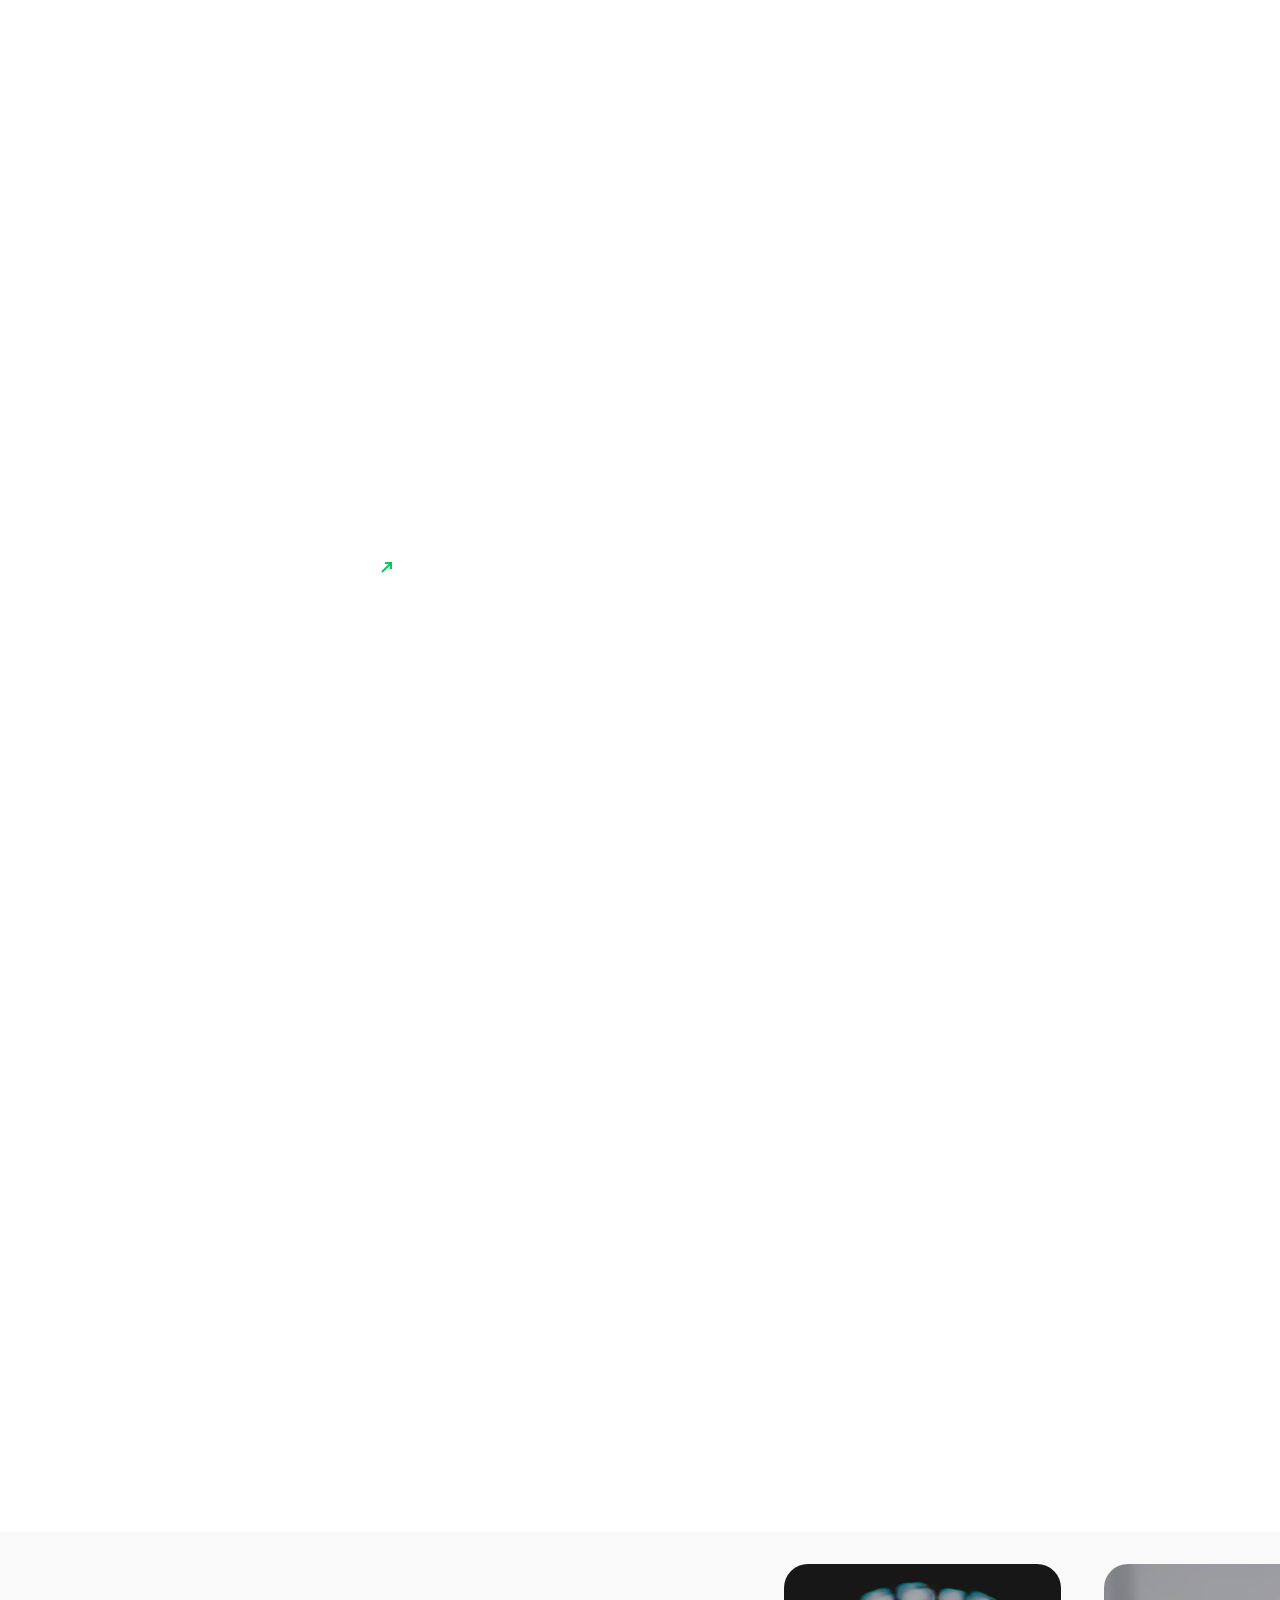
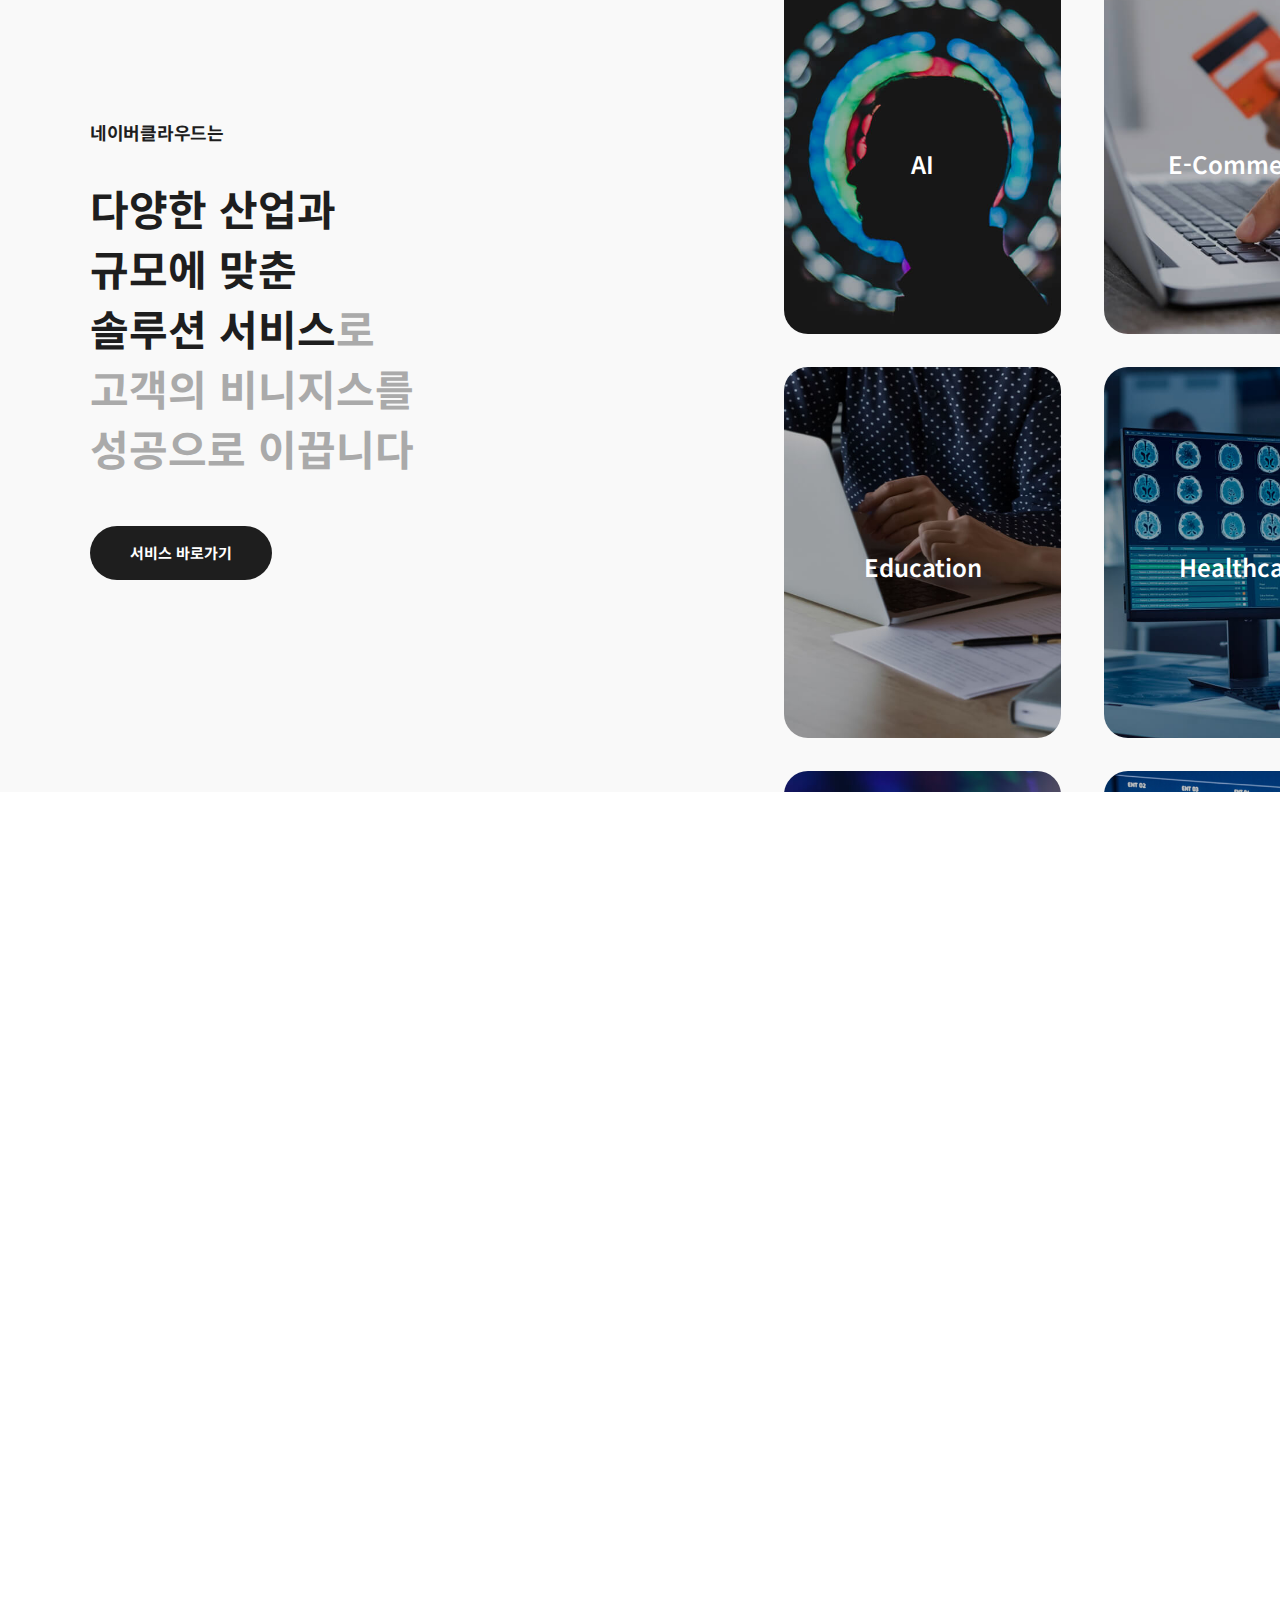
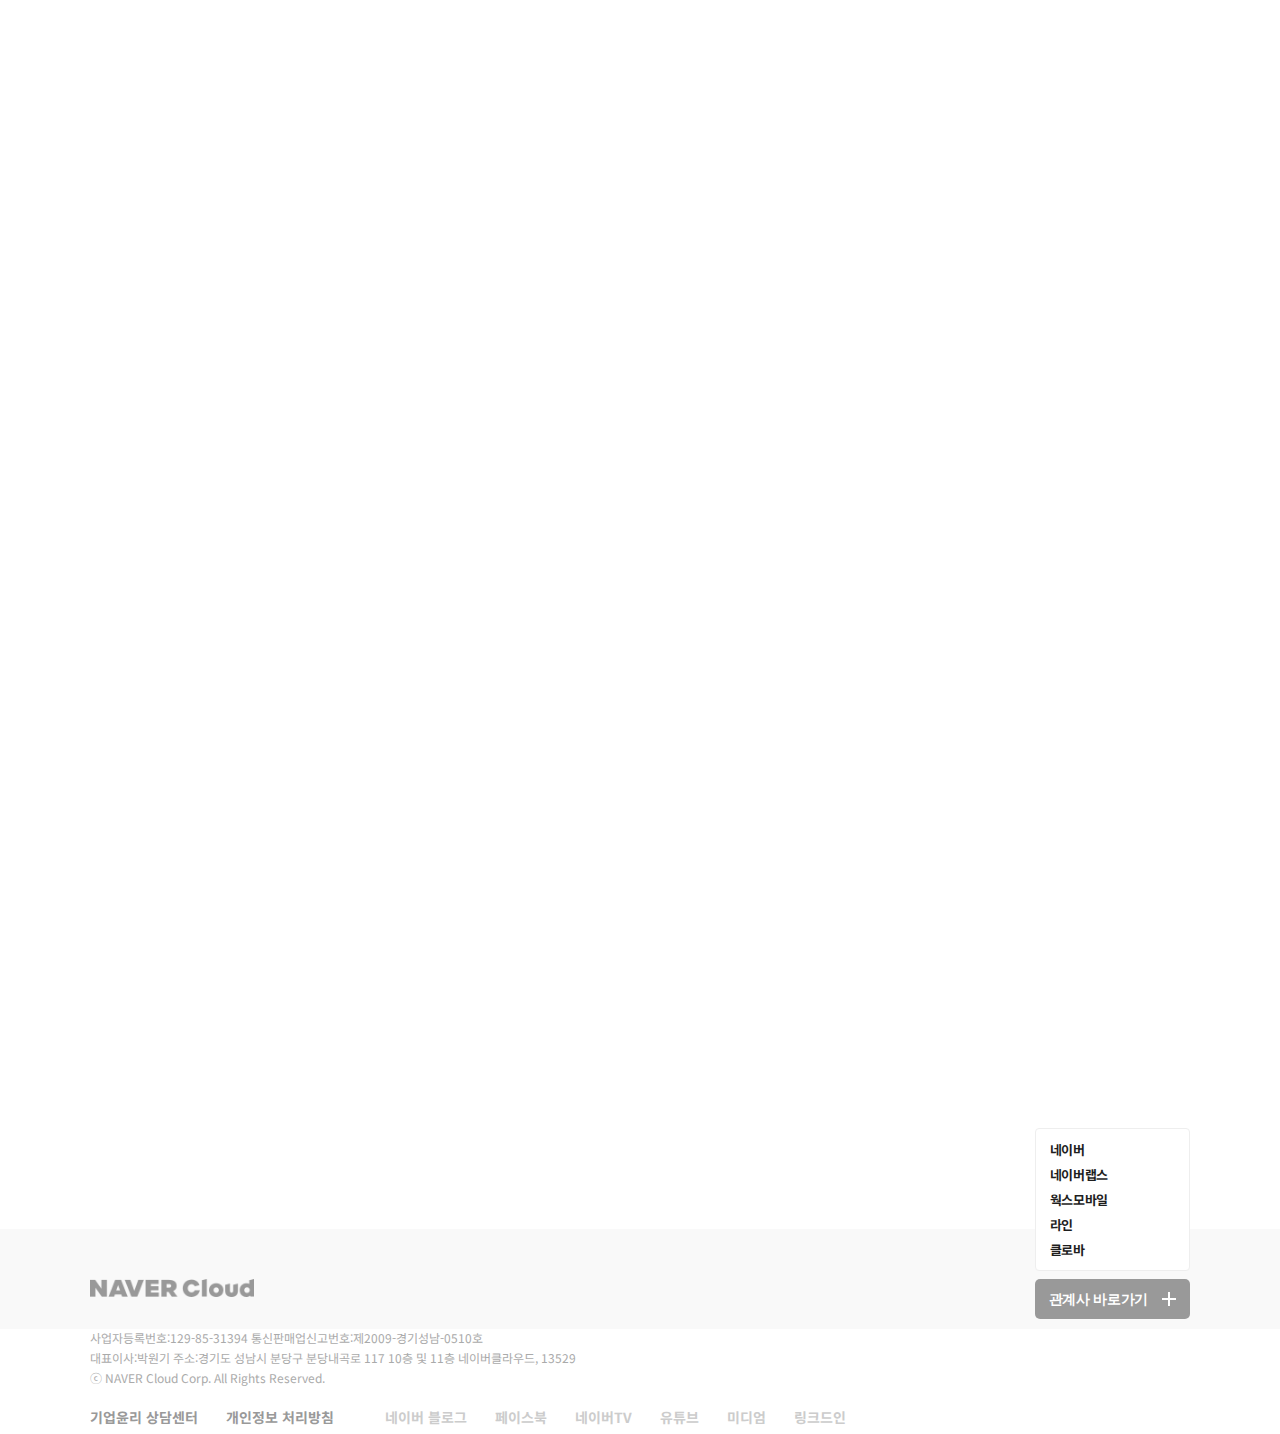
==== index.html @ aa720635 "first commit" ====
<!DOCTYPE html>
<html lang="ko" dir="ltr">
  <head>
    <meta charset="utf-8">
    <meta name="viewport" content="width=device-width, initial-scale=1, maximum-scale=1, minimum-scale=1, user-scalable=no">
    <title>NAVER Cloud</title>
    <link rel="stylesheet" href="./css/initial.min.css">
    <link rel="stylesheet" href="./css/default.css">
    <link rel="stylesheet" href="./css/font.css">
    <link rel="stylesheet" href="./css/style.css">
    <script type="text/javascript" src="./js/jquery.js"></script>
    <script type="text/javascript" src="./js/common.js"></script>
  </head>
  <body>
    <div id="wrap">
      <!-- 헤더 영역 -->
      <header id="header" class="main-header">
        <div class="h-inner">
        <div id="logo">
          <h1><a href="#"></a></h1>
        </div>
        <div class="inner"><!-- gnb와 로그인로그아웃 두 그룹을 float해주기 위해 inner로묶음 -->
          <ul id="gnb">
            <li><a href="#">홈</a></li>
            <li><a href="#">소개</a></li>
            <li><a href="#">클라우드</a></li>
            <li><a href="#">미디어</a></li>
            <li><a href="#">채용</a></li>
            <li><a href="#">제휴</a></li>
            <li><a href="#">네이버 클라우드 플랫폼</a></li>
          </ul>
          <div id="lang-cont">
            <a href="#" class="lang-btn"></a>
          </div>
        </div>
        </div>
      </header>
      <!-- gototop -->
      <a href="#" id="top-btn" class="main-header"></a>
      <!-- 컨텐츠 영역 -->
      <div id="container">
        <section id="section01" class="section">
          <video id="main-video" preload="auto" autoplay="true" loop="loop" muted="muted" volume="0">
            <source src="./video/home_main.mp4">
          </video>
          <div class="s1-box">
            <h3>모든 비지니스를<br>가능하게 하는<br>네이버클라우드</h3>
            <a href="#" class="main-btn">NAVER CLOUD PLATFORM</a>
          </div>
          <div class="bottom-btn">
            <button class="down-btn" type="button" id="mainBtnNext">
              <!-- <span>scroll down</span> -->
            </button>
          </div>
        </section>
        <section id="section02" class="section">
          <div class="relative">
            <strong>네이버클라우드는</strong>
            <h3><span>고객과 가장 가까운 곳에서<br>성장의 돌파구를 마련하는</span><br>대한민국 대표 클라우드 기업입니다.</h3>
            <a href="#" class="into-btn">소개 바로가기</a>
          </div>
        </section>
        <section id="section03" class="section">
          <div class="relative">
            <div class="leftbox">
              <strong>네이버클라우드는</strong>
              <h3>다양한 산업과<br>규모에 맞춘<br>솔루션 서비스<span>로<br>고객의 비니지스를<br>성공으로 이끕니다</span></h3>
              <a href="#" class="into-btn">서비스 바로가기</a>
            </div>
            <div class="rightbox">
              <!-- 오른쪽 애니메이션 영역 -->
              <ul class="active">
                <li><img src="./img/loop/loop_02.jpg" alt="loop02"><span>AI</span></li>
                <li><img src="./img/loop/loop_04.jpg" alt="loop04"><span>Education</span></li>
                <li><img src="./img/loop/loop_06.jpg" alt="loop06"><span>Finance</span></li>
                <li><img src="./img/loop/loop_08.jpg" alt="loop08"><span>Media</span></li>
                <li><img src="./img/loop/loop_10.jpg" alt="loop10"><span>Work</span></li>
                <li><img src="./img/loop/loop_12.jpg" alt="loop12"><span>Hybrid Cloud</span></li>
                <!-- loop복사 -->
                <li><img src="./img/loop/loop_02.jpg" alt="loop02"><span>AI</span></li>
                <li><img src="./img/loop/loop_04.jpg" alt="loop04"><span>Education</span></li>
                <li><img src="./img/loop/loop_06.jpg" alt="loop06"><span>Finance</span></li>
                <li><img src="./img/loop/loop_08.jpg" alt="loop08"><span>Media</span></li>
                <li><img src="./img/loop/loop_10.jpg" alt="loop10"><span>Work</span></li>
                <li><img src="./img/loop/loop_12.jpg" alt="loop12"><span>Hybrid Cloud</span></li>
                <li><img src="./img/loop/loop_02.jpg" alt="loop02"><span>AI</span></li>
                <li><img src="./img/loop/loop_04.jpg" alt="loop04"><span>Education</span></li>
                <li><img src="./img/loop/loop_06.jpg" alt="loop06"><span>Finance</span></li>
                <li><img src="./img/loop/loop_08.jpg" alt="loop08"><span>Media</span></li>
                <li><img src="./img/loop/loop_10.jpg" alt="loop10"><span>Work</span></li>
                <li><img src="./img/loop/loop_12.jpg" alt="loop12"><span>Hybrid Cloud</span></li>
                <li><img src="./img/loop/loop_02.jpg" alt="loop02"><span>AI</span></li>
                <li><img src="./img/loop/loop_04.jpg" alt="loop04"><span>Education</span></li>
                <li><img src="./img/loop/loop_06.jpg" alt="loop06"><span>Finance</span></li>
                <li><img src="./img/loop/loop_08.jpg" alt="loop08"><span>Media</span></li>
                <li><img src="./img/loop/loop_10.jpg" alt="loop10"><span>Work</span></li>
                <li><img src="./img/loop/loop_12.jpg" alt="loop12"><span>Hybrid Cloud</span></li>
              </ul>
              <ul class="active right-loop">
                  <li><img src="./img/loop/loop_01.jpg" alt="loop01"><span>E-Commerce</span></li>
                  <li><img src="./img/loop/loop_03.jpg" alt="loop03"><span>Healthcare</span></li>
                  <li><img src="./img/loop/loop_05.jpg" alt="loop05"><span>Public Sector</span></li>
                  <li><img src="./img/loop/loop_07.jpg" alt="loop07"><span>Game</span></li>
                  <li><img src="./img/loop/loop_09.jpg" alt="loop09"><span>Manufacturing</span></li>
                  <li><img src="./img/loop/loop_11.jpg" alt="loop11"><span>Big Data</span></li>
                  <!-- loop복사 -->
                  <li><img src="./img/loop/loop_01.jpg" alt="loop01"><span>E-Commerce</span></li>
                  <li><img src="./img/loop/loop_03.jpg" alt="loop03"><span>Healthcare</span></li>
                  <li><img src="./img/loop/loop_05.jpg" alt="loop05"><span>Public Sector</span></li>
                  <li><img src="./img/loop/loop_07.jpg" alt="loop07"><span>Game</span></li>
                  <li><img src="./img/loop/loop_09.jpg" alt="loop09"><span>Manufacturing</span></li>
                  <li><img src="./img/loop/loop_11.jpg" alt="loop11"><span>Big Data</span></li>
                  <li><img src="./img/loop/loop_01.jpg" alt="loop01"><span>E-Commerce</span></li>
                  <li><img src="./img/loop/loop_03.jpg" alt="loop03"><span>Healthcare</span></li>
                  <li><img src="./img/loop/loop_05.jpg" alt="loop05"><span>Public Sector</span></li>
                  <li><img src="./img/loop/loop_07.jpg" alt="loop07"><span>Game</span></li>
                  <li><img src="./img/loop/loop_09.jpg" alt="loop09"><span>Manufacturing</span></li>
                  <li><img src="./img/loop/loop_11.jpg" alt="loop11"><span>Big Data</span></li>
                  <li><img src="./img/loop/loop_01.jpg" alt="loop01"><span>E-Commerce</span></li>
                  <li><img src="./img/loop/loop_03.jpg" alt="loop03"><span>Healthcare</span></li>
                  <li><img src="./img/loop/loop_05.jpg" alt="loop05"><span>Public Sector</span></li>
                  <li><img src="./img/loop/loop_07.jpg" alt="loop07"><span>Game</span></li>
                  <li><img src="./img/loop/loop_09.jpg" alt="loop09"><span>Manufacturing</span></li>
                  <li><img src="./img/loop/loop_11.jpg" alt="loop11"><span>Big Data</span></li>
              </ul>
            </div>
          </div>
        </section>
        <section id="section04" class="section">
          <video id="forest-video" preload="auto" autoplay="true" loop="loop" muted="muted" volume="0">
            <source src="./video/intro_ecosystem.mp4">
          </video>
          <div class="view-box">
            <div class="leftbox-4">
              <strong>IT 생태계</strong>
              <h3>모두가 함께 성장할 수 있는<br>클라우드 기반의<br>선순환 생태계를 구축합니다</h3>
              <a href="#" class="into-btn">IT 생태계 바로가기</a>
            </div>
            <div class="rightbox-4">
              <img src="./img/icon/main_tree_icon.png" alt="">
            </div>
          </div>
          <div class="bottom-btn">
            <button class="down-btn" type="button" id="mainBtnNext">
              <!-- <span>scroll down</span> -->
            </button>
          </div>
        </section>
        <section id="section05" class="section">
          <div class="wide-section">
            <div class="news">
              <h3>네이버클라우드의<br><span>새로운 소식</span>을 만나보세요</h3>
            </div>
            <div class="news-cont">
              <ul>
                <li>
                  <a href="#">
                    <div class="thumb-box">
                      <div class="dim-img"></div>
                      <div class="thumb-border"></div>
                      <img src="./img/thumb/thumb_box_01.png" alt="thumbnail01">
                    </div>
                    <div class="box">
                      <p>네이버클라우드, 업무용 협업 도구 '네이버웍스' 성장세와 네이버웍스로 완성하는 하이브리드 업무 소개</p>
                      <span>2022.04.26</span>
                    </div>
                  </a>
                </li>
                <li>
                  <a href="#">
                    <div class="thumb-box">
                      <div class="dim-img"></div>
                      <div class="thumb-border"></div>
                      <img src="./img/thumb/thumb_box_02.png" alt="thumbnail02">
                    </div>
                    <div class="box">
                      <p>네이버클라우드, 글로벌 클라우드 HPC 플랫폼 기업 리스케일과 파트너십 체결</p>
                      <span>2022.04.25</span>
                    </div>
                  </a>
                </li>
                <li>
                  <a href="#">
                    <div class="thumb-box">
                      <div class="dim-img"></div>
                      <div class="thumb-border"></div>
                      <img src="./img/thumb/thumb_box_03.png" alt="thumbnail03">
                    </div>
                    <div class="box">
                      <p>‘네이버웍스’, 바디프랜드 조직건강·협업문화 증진에 기여</p>
                      <span>2022.04.15</span>
                    </div>
                  </a>
                </li>
                <li>
                  <a href="#">
                    <div class="thumb-box">
                      <div class="dim-img"></div>
                      <div class="thumb-border"></div>
                      <img src="./img/thumb/thumb_box_04.png" alt="thumbnail04">
                    </div>
                    <div class="box">
                      <p>네이버클라우드, NIPA ‘22년 핵심산업 클라우드 플래그십 프로젝트’ 인프라 기업으로 유일하게 선정</p>
                      <span>2022.03.30</span>
                    </div>
                  </a>
                </li>
              </ul>
              <a href="#" class="into-btn">새로운 소식 더보기</a>
            </div>
            <div class="noti-cont">
              <div class="noti-item">
                <strong>Partnership Proposal</strong>
                <p>다앙한 사업 및<br>서비스 제휴를 기다립니다</p>
                <a href="#" class="into-btn">함께 성장하기</a>
              </div>
              <div class="noti-item">
                <strong>Career</strong>
                <p>클라우드를 '직접'만듭시다<br>클라우드를 '함께'만듭시다</p>
                <a href="#" class="into-btn">채용 바로가기</a>
              </div>
            </div>
          </div>
          <footer>
            <!-- footer영역 -->
      <div class="footer-wrap">
        <div class="footer-left">
          <img src="./img/icon/footer_logo.png" alt="">
          <div class="copyright">
            <p>사업자등록번호:129-85-31394 통신판매업신고번호:제2009-경기성남-0510호<br>대표이사:박원기 주소:경기도 성남시 분당구 분당내곡로 117 10층 및 11층 네이버클라우드, 13529<br>
            ⓒ NAVER Cloud Corp. All Rights Reserved.</p>
          </div>
          <div class="link-txt">
            <a href="#">기업윤리 상담센터</a>
            <a href="#">개인정보 처리방침</a>
          </div>
          <div class="link-social">
            <ul>
              <li><a href="#">네이버 블로그</a></li>
              <li><a href="#">페이스북</a></li>
              <li><a href="#">네이버TV</a></li>
              <li><a href="#">유튜브</a></li>
              <li><a href="#">미디엄</a></li>
              <li><a href="#">링크드인</a></li>
            </ul>
          </div>
        </div>
        <div class="footer-right">
          <div class="family-site">
            <button id="family-list-btn" type="button">관계사 바로가기</button>
            <ul>
              <li><a href="https://www.navercorp.com" target="_blank">네이버</a></li>
              <li><a href="https://www.naverlabs.com" target="_blank">네이버랩스</a></li>
              <li><a href="https://naver.worksmobile.com" target="_blank">웍스모바일</a></li>
              <li><a href="https://linepluscorp.com/" target="_blank">라인</a></li>
              <li><a href="https://clova.ai/ko/" target="_blank">클로바</a></li>
            </ul>
          </div>
        </div>
      </div>
    </footer>
        </section>
      </div>
    </div>
  </body>
</html>
---- css/initial.min.css ----
abbr,address,article,aside,audio,b,blockquote,body,canvas,caption,cite,code,dd,del,details,dfn,div,dl,dt,em,fieldset,figcaption,figure,footer,form,h1,h2,h3,h4,h5,h6,header,hgroup,html,i,iframe,img,ins,kbd,label,legend,li,mark,menu,nav,object,ol,p,pre,q,samp,section,small,span,strong,sub,summary,sup,table,tbody,td,tfoot,th,thead,time,tr,ul,var,video{margin:0;padding:0;border:0;outline:0;font-size:100%;vertical-align:baseline;background:0 0}body{line-height:1}article,aside,details,figcaption,figure,footer,header,hgroup,menu,nav,section{display:block}nav ul{list-style:none}blockquote,q{quotes:none}blockquote:after,blockquote:before,q:after,q:before{content:'';content:none}a{margin:0;padding:0;font-size:100%;vertical-align:baseline;background:0 0;text-decoration:none}ins{background-color:#ff9;color:#000;text-decoration:none}mark{background-color:#ff9;color:#000;font-style:italic;font-weight:700}del{text-decoration:line-through}abbr[title],dfn[title]{border-bottom:1px dotted;cursor:help}table{border-collapse:collapse;border-spacing:0}hr{display:block;height:1px;border:0;border-top:1px solid #ccc;margin:1em 0;padding:0}input,select{vertical-align:middle}
---- css/default.css ----
@charset "UTF-8";
@import url('https://fonts.googleapis.com/css2?family=Noto+Sans+KR:wght@100;300;400;500;700;900&display=swap');
html, body { height: 100%; }
body { font-family: 'Noto Sans KR', sans-serif;, color: #666666; }
ul, ol { list-style: none; }
a { color: #666666; }
h1, h2, h3, h4, h5, h6 { line-height: 1; }
---- css/font.css ----
/* Calibre Import */
@font-face {
    font-family:"Calibre-webfont";
    font-weight: 400;
    src:url('/static/font/calibre-web-regular.eot') format('eot');
    src:url('/static/font/calibre-web-regular.eot?#iefix') format('embedded-opentype'),
        url('/static/font/calibre-web-regular.woff') format('woff'),
        url('/static/font/calibre-web-regular.woff2') format('woff2');
    unicode-range: U+0020-007E;
}
@font-face {
    font-family:"Calibre-webfont";
    font-weight: 600;
    src:url('/static/font/calibre-web-semibold.eot') format('eot');
    src:url('/static/font/calibre-web-semibold.eot?#iefix') format('embedded-opentype'),
        url('/static/font/calibre-web-semibold.woff') format('woff'),
        url('/static/font/calibre-web-semibold.woff2') format('woff2');
    unicode-range: U+0020-007E;
}
/* NanumSquare Import */
@font-face {
    font-family:"NanumSquare";
    font-weight: 400;
    src:url('/static/font/NanumSquareL.eot');
    src:url('/static/font/NanumSquareL.eot?#iefix') format('embedded-opentype'),
        url('/static/font/NanumSquareL.woff') format('woff'),
        url('/static/font/NanumSquareL.ttf') format('truetype');
}
@font-face {
    font-family:"NanumSquare";
    font-weight: 500;
    src:url('/static/font/NanumSquareR.eot');
    src:url('/static/font/NanumSquareR.eot?#iefix') format('embedded-opentype'),
        url('/static/font/NanumSquareR.woff') format('woff'),
        url('/static/font/NanumSquareR.ttf') format('truetype');
}
@font-face {
    font-family:"NanumSquare";
    font-weight: 600;
    src:url('/static/font/NanumSquareB.eot');
    src:url('/static/font/NanumSquareB.eot?#iefix') format('embedded-opentype'),
        url('/static/font/NanumSquareB.woff') format('woff'),
        url('/static/font/NanumSquareB.ttf') format('truetype');
}
@font-face {
    font-family:"NanumSquare";
    font-weight: 700;
    src:url('/static/font/NanumSquareEB.eot');
    src:url('/static/font/NanumSquareEB.eot?#iefix') format('embedded-opentype'),
        url('/static/font/NanumSquareEB.woff') format('woff'),
        url('/static/font/NanumSquareEB.ttf') format('truetype');
}

.en {font-family: 'Calibre-webfont', sans-serif; font-weight: 400;}
---- css/style.css ----
@charset "UTF-8";
html, body { height: 100%; }
ul, ol { list-style: none; margin: 0;}
a { color: #666666; text-decoration: none;}
* {
    margin: 0;
    padding: 0;
    vertical-align: top;
    border: 0;
    box-sizing: border-box;
    font-size: 0;
}
/* font-family: 'NanumSquare', 'Noto Sans KR', 'notokr', 'Nanum Gothic', 'Malgun Gothic', sans-serif; */
/* header 영역 */
#header {
  position: fixed;
  width: 100%;
  height: auto;
  top: 0;
  left: 0;
  overflow: hidden;
  box-sizing: border-box;
  background: #fff;
  padding: 29px 150px;
  z-index: 10;
  transition: .3s;
}
#logo { float: left; }
#logo h1 {
  width: 182px;
  height: 20px;
  float: left;
}

#logo h1 a {
  display: block;
  width: 100%;
  height: 100%;
  background: url('../img/icon/main_logo_green.svg') no-repeat;
  background-size: contain;
}
#header .h-inner {
  width: 1320px;
  margin: 0 auto;
}

#header .inner {
  float: right;
}

#header .inner #gnb {
  margin-right: 103px;
}

#header .inner > ul {
  overflow: hidden;
  float: left;
}

#header .inner > ul > li {
  float: left;
  height: 20px;
  padding: 0 24px;
}

#header .inner a {
  color: #AAA;
  font-size: 16px;
}

#header .inner a:hover {
  color: #03c75a;
}
/* a태그 클릭시(클래스 추가) 아래 언더바 생기고 색 변경 영역 */
#header .inner ul.on:after a  {
  content: '';
  display: block;
  width: 100%;
  height: 2px;
  background: #03c75a;
  position: absolute;
  top:auto;
  bottom: -12px;
  left: 50%;
  transform: translateX(-50%);
  transition: .3s;
}
#header.main-header .inner a:hover {
  color: #03c75a;
}

/* header inner lang아이콘 */
#header .inner #lang-cont {
  display: inline-block;
  margin-left: 66px;
  position: relative;
}
#header .inner a.lang-btn {
  display: inline-block;
  margin-top: -2px;
  padding: 0;
  width: 24px;
  height: 24px;
  background: url('../img/icon/global_icon_b.png');
  background-size: cover;
  transition: .3s;
}
#header .inner a.lang-btn:hover {
  background: url('../img/icon/global_icon_g.png');
  background-size: cover;
}

/* main-header클래스 투명한 헤더 */
#header.main-header {
  background: transparent;
}
#header.main-header #logo a {
  background: url('../img/icon/main_logo.svg') no-repeat;
}
#header.main-header .inner a {
  display: block;
  position: relative;
  font-size: 16px;
  font-weight: 700;
  line-height: 1.3;
  color: #fff;
  transition: .3s;
}
#header.main-header .inner a.lang-btn {
  background: url('../img/icon/global_icon.png');
  background-size: cover;
}
#header.main-header .inner a.lang-btn:hover {
  background: url('../img/icon/global_icon_g.png');
  background-size: cover;
}
/* top btn 영역 */
#top-btn {
  margin: 0;
  width: 60px;
  height: 60px;
  position: fixed;
  right: 50px;
  bottom: 50px;
  color: #fff;
  overflow: hidden;
  background: url('../img/icon/top_btn.png') no-repeat center;
  background-size: cover;
  z-index: 10;
  transition: .3s;
}
#top-btn:hover {
  background: url('../img/icon/top_btn_hover.png') no-repeat center;
  background-size: cover;
}
#top-btn.main-header {
  background: none;
}

/* main 영역 */
#section01 {
  position: relative;
  width: 100%;
  height: 100vh;
}
#section01 #main-video {
  position: absolute;
  top: 0px;
  left: 0px;
  width: 100%;
  height: 100%;
  z-index: -1;
  overflow: hidden;
  object-fit: cover;
}
#section01 .s1-box {
  position: absolute;
  width: 100%;
  top: 50%;
  left: 50%;
  padding: 0 150px;
  transform: translate(-50%, -50%);
  z-index: 20;
  transition: .3s;
}

#section01 .s1-box h3 {
  display: block;
  font-size: 48px;
  line-height: 68px;
  color: #fff;
  letter-spacing: -1px;
}
a.main-btn {
  height: 54px;
  width: auto;
  padding: 0 55px 0 36px;
  margin-top: 30px;
  background: none;
  display: inline-block;
  line-height: 54px;
  color: #fff;
  border-radius: 100px;
  text-align: center;
  border: 1px solid rgba(255, 255, 255, .2);
  font-size: 15px;
  box-sizing: border-box;
  background-image: url('../img/icon/small_arrow_icon.png');
  background-repeat: no-repeat;
  background-position: 90%;
  background-size: 24px 24px;
  transition: 0.3s;
}
a.main-btn:hover {
  border: 1px solid rgba(255, 255, 255, 1);
}

/* down btn영역 */
.bottom-btn {
  position: absolute;
  bottom: 66px;
  left: 50%;
  z-index: 10;
  transform: translateX(-50%);
}
.bottom-btn button {
  display: block;
  width: 64px;
  height: 62px;
  background-color: transparent;
  background-image: url('../img/icon/down_arrow_icon.png');
  background-size: contain;
  background-repeat: no-repeat;
  background-position: center center;
  animation: arrowMove 1.6s infinite;
  transition: .3s;
}
.bottom-btn button:hover {
  background-image: url('../img/icon/down_arrow_hover.png')
}

@keyframes arrowMove {
  0%, 100% {
    transform: translateY(0);
  }
  50% {
    transform: translateY(8px);
  }
}

/* section2 텍스트, 버튼만 있는 영역 */
#section02 {
  /* width: 100%; */
  /* margin: 0 auto; */
  /* padding: 142px 90px 152px; */
}
#section02 .relative {
  margin: 0 auto;
  padding: 142px 90px 152px;
  width: 100%;
  max-width: 1476px;
  text-align: center;
  opacity: 0;
}
#section02.effect .relative {
  animation: 1.2s moveTop ease-out forwards;
  animation-delay: .0s;
}
@keyframes moveTop {
  0% {
    opacity: 0;
    transform: translateY(40px);
  }
  100% {
    opacity: 1;
    transform: translateY(0);
  }

}
#section02 strong {
  font-size: 18px;
  line-height: 20px;
  color: #1e1e1e;
  text-align: center;
  letter-spacing: -0.3px;
  display: block;
  margin-bottom: 36px;
}

#section02 h3 {
  font-size: 42px;
  line-height: 60px;
  margin-bottom: 48px;
  color: #1e1e1e;
}

#section02 h3 span {
  color: #AAA;
}

a.into-btn {
  /* 소개 바로가기 */
  display: inline-block;
  line-height: 54px;
  padding: 0 40px;
  color: #fff;
  background: #1e1e1e;
  border-radius: 100px;
  text-align: center;
  font-size: 15px;
  font-weight: 700;
  transition: 0.3s;
}

a.into-btn:hover {
  background: #03c75a;
}

/* section03 infinite animation있는 영역 */
#section03 {
  /* width: 100%; */
  background: #f9f9f9;
}
#section03 .relative {
  width: 1472px;
  margin: 0 auto;
  height: 860px;
  overflow: hidden;
  padding: 0 90px;
}

.leftbox {
  padding: 190px 0;
  width: 50%;
  float: left;
  overflow: hidden;
}
.leftbox strong {
  font-size: 18px;
  line-height: 20px;
  color: #1e1e1e;
  letter-spacing: -0.3px;
  display: block;
  margin-bottom: 36px;
}
.leftbox h3 {
  font-size: 42px;
  line-height: 60px;
  color: #1e1e1e;
  margin-bottom: 48px;
}
.leftbox span {
  color: #aaa;
}

/* rightbox 그림 무한루프 영역 */
.rightbox {
  width: 50%;
  float: right;
  overflow: hidden;
  text-align: right;
}
.rightbox ul {
  display: inline-block;
  margin-right: 6%;
  width: 43%;
  height: calc(352px * 36);
}
#section03 .rightbox ul.right-loop {
  margin: -160px 0 0 0;
}
.rightbox ul li {
  margin-top: 32px;
  width: 100%;
  position: relative;
}
.rightbox ul li img {
  width: 100%;
  border-radius: 24px;
}
.rightbox ul li span {
  position: absolute;
  font-size: 24px;
  line-height: 28px;
  color: #fff;
  top: 50%;
  left: 0;
  width: 100%;
  /* transform: translate(0, -50%); */
  text-align: center;
  /* 폰트 area */
  font-weight: 600;
}
.rightbox ul.active {
  animation-name: verticalscroll;
  animation-duration: 180s;
  animation-iteration-count: infinite;
  animation-timing-function: linear;
}
@keyframes verticalscroll {
	0% {-moz-transform: translateY(0);-ms-transform: translateY(0);-webkit-transform: translateY(0);transform: translateY(0);}
	100% {-moz-transform: translateY(-8448px);-ms-transform: translateY(-8448px);-webkit-transform: translateY(-8448px);transform: translateY(-8448px)}
}

/* section04 */
#section04 {
  position: relative;
  height: 100vh;
}
#section04 .view-box {
  margin: 0 auto;
  width: 1476px;
  height: 860px;
  position: relative;
  overflow: hidden;
}
#section04 #forest-video {
  position: absolute;
  top: 0px;
  left: 0px;
  width: 100%;
  height: 100%;
  z-index: -1;
  overflow: hidden;
  object-fit: cover;
  opacity: 0.9;
}

#section04 .leftbox-4 {
  position: absolute;
  top: 50%;
  left: 90px;
  width: 40%;
  margin-right: 50%;
  transform: translateY(-50%);
}

.leftbox-4 strong {
  font-size: 18px;
  line-height: 20px;
  color: #fff;
  letter-spacing: -0.3px;
  display: block;
  margin-bottom: 48px;
}

.leftbox-4 h3 {
  font-size: 42px;
  line-height: 60px;
  color: #fff;
  letter-spacing: -1px;
  margin-bottom: 60px;
}

#section04 .rightbox-4 img {
  position: absolute;
  width: 360px;
  height: 360px;
  top: 50%;
  right: 90px;
  transform: translateY(-50%);
  transform: scale(1.3);
  transition: all 1.5s ease;
}

#section04.active .rightbox-4 img {
  position: absolute;
  transform: scale(1);
  top: 50%;
  /* right: 90px; */
  /* transform: translateY(-50%); */
}

#section04 .into-btn {
  border: 1px solid #fff;
  background-color: transparent;
  transition: .3s;
}
#section04 .into-btn:hover {
  background: #03c75a;
  border: 1px solid #03c75a;
}

/* section05 */
#section05 .wide-section {
  position: relative;
  margin: 0 auto;
  max-width: 1476px;
  padding: 202px 90px 120px;
  overflow: hidden;
  background: #fff;
}

.wide-section .news h3 {
  margin-bottom: 48px;
  font-size: 42px;
  line-height: 60px;
  color: #aaa;
  letter-spacing: -1px;
  opacity: 0;
}

.news h3 span {
  color: #1e1e1e;
}

#section05.effect .news h3 {
  animation: 1.2s moveTop ease-out forwards;
  animation-delay: .5s;
}

.news-cont {
  text-align: center;
  opacity: 0;
}
#section05.effect .news-cont {
  animation: 1.2s moveTop ease-out forwards;
  animation-delay: .8s;
}
.news-cont ul {
  margin-bottom: 48px;
  overflow: hidden;
}
#section05 .news-cont ul li {
  float: left;
  width: calc(25% - 24px);
  margin-left: 32px;
}
#section05 .news-cont ul li:first-child {
  margin-left: 0;
}

.news-cont ul li a {
  display: block;
  text-align: left;
}

.news-cont ul li a .thumb-box {
  width: 100%;
  height: 100%;
  position: relative;
  border-radius: 24px;
}
.news-cont ul li a img {
  display: block;
  width: 100%;
  border-radius: 24px;
}

.news-cont ul li a p {
  min-height: 48px;
  font-size: 18px;
  line-height: 24px;
  margin: 20px 0;
  color: #1e1e1e;
  letter-spacing: -0.3px;
  font-weight: 700px;
  word-break: keep-all;
  transition: .3s;
}

.news-cont ul li a span {
  display: block;
  font-size: 16px;
  line-height: 1;
  color: #aaa;
  letter-spacing: 0;
  /* font family 추가 영역 */
}

.news-cont ul li a .dim-img {
  display: block;
  width: 100%;
  height: 100%;
  position: absolute;
  top: 0;
  left: 0;
  background: #1e1e1e;
  border-radius: 24px;
  transition: .3s;
  opacity: 0;
}

.news-cont ul li a:hover p {
  color: #03c75a;
  transition: .3s;
}
.news-cont ul li a:hover .dim-img {
  opacity: 0.5;
}
#section05 .into-btn {
  border: 1px solid #1e1e1e;
  color: #1e1e1e;
  background-color: transparent;
}
#section05 .into-btn:hover {
  background: #03c75a;
  border: 1px solid #03c75a;
  color: #fff;
}

/* section05 noti area */
#section05 .noti-cont {
  margin-top: 90px;
  opacity: 0;
}
#section05.effect .noti-cont {
  animation: 1.2s moveTop ease-out forwards;
  animation-delay: 1.2s;
}
.noti-cont .noti-item {
  display: inline-block;
  width: calc(50% - 16px);
  margin-right: 28px;
  border-radius: 24px;
  padding: 28px 28px 32px 36px;
  position: relative;
  background: #03c75a;
}
.noti-cont .noti-item:nth-child(2) {
  margin: 0;
  background: #07b4eb;
}

.noti-item strong {
  font-size: 16px;
  line-height: 22px;
  color: #fff;
  display: block;
  margin-bottom: 18px;
  /* font area */
  font-weight: 600;
  letter-spacing: 0;
}
.noti-item p {
  font-size: 20px;
  line-height: 30px;
  color: #fff;
  letter-spacing: -0.3px;
  font-weight: bold;
}
#section05 .noti-item a.into-btn {
  position: absolute;
  bottom: 32px;
  right: 28px;
  line-height: 46px;
  background: #1e1e1e;
  color: #fff;
}
#section05 .noti-item a.into-btn:hover {
  background: #fff;
  color: #1e1e1e;

}
/* footer */
footer {
  background-color: #f9f9f9;
}
footer .footer-wrap {
  margin: 0 auto 50px;
  max-width: 1476px;
  position: relative;
  padding: 50px 90px;
  background: #f9f9f9;
}

.footer-wrap .footer-left img {
  width: 164px;
}
.footer-left {
  width: calc(100% - 156px);
  float: left;
  text-align: left;
}
.footer-left .copyright {
  margin: 30px 0 20px;
}
.footer-left .copyright p {
  font-size: 12px;
  line-height: 20px;
  color: #aaa;
}
.footer-left .link-txt {
  display: inline-block;
  margin-right: 5%;
  margin-bottom: 10px;
}
.footer-left .link-txt a {
  font-size: 14px;
  line-height: 1;
  color: #999;
  display: inline-block;
  margin-left: 24px;
  font-weight: bold;
  /* transition: .3s; */
}
.footer-left .link-txt a:first-child {
  margin-left: 0;
}

.footer-left .link-social {
  display: inline-block;
}
.link-social ul li {
  display: inline-block;
  margin-left: 24px;
  text-align: right;
}
.link-social ul li:first-child {
  margin: 0;
}
.link-social ul li a {
  display: inline-block;
  font-size: 14px;
  line-height: 1;
  color: #ccc;
  font-weight: bold;
  /* transition: .3s; */
}

/* footer관계사 박스 */
footer .footer-right {
  width: auto;
  float: right;
  text-align: right;
}
.footer-right .family-site {
  display: inline-block;
  margin-bottom: 88px;
  position: relative;
}
.footer-right .family-site button {
  position: relative;
  height: 40px;
  line-height: 40px;
  background: #999;
  display: inline-block;
  padding: 0 42px 0 14px;
  font-size: 14px;
  font-weight: 700;
  color: #fff;
  border-radius: 5px;
  letter-spacing: -0.3px;
  transition: .3s;
}
.family-site button:after {
  content: '';
  display: inline-block;
  width: 14px;
  height: 14px;
  position: absolute;
  top: 13px;
  right: 14px;
  background: url('../img/icon/footer_open.png') no-repeat center;
  background-size: cover;
  transition: .3s;
}
.family-site button:hover {
  background: #000;
}

.family-site ul {
  /* display: none; */
  padding: 8px 0;
  width: 100%;
  position: absolute;
  bottom: 48px;
  text-align: left;
  border: 1px solid #eee;
  border-radius: 4px;
  background-color: #fff;
}
.family-site ul li {
  position: relative;
  padding: 6px 14px;
}
.family-site ul li a {
  display: block;
  font-size: 13px;
  font-weight: 700;
  letter-spacing: -0.3px;
  color: #1e1e1e;
  transition: 0.3s;
}
.family-site ul li a:after {
  content: '';
  display: block;
  width: 24px;
  height: 24px;
  position: absolute;
  top: 0;
  right: 10px;
  background: url('../img/icon/outlink_icon.png') no-repeat center;
  background-size: cover;
  transition: .3s;
  opacity: 0;
}

.family-site ul li:hover a {
  color: #03c75a;
}
.family-site ul li:hover a:after {
  opacity: 1;
}
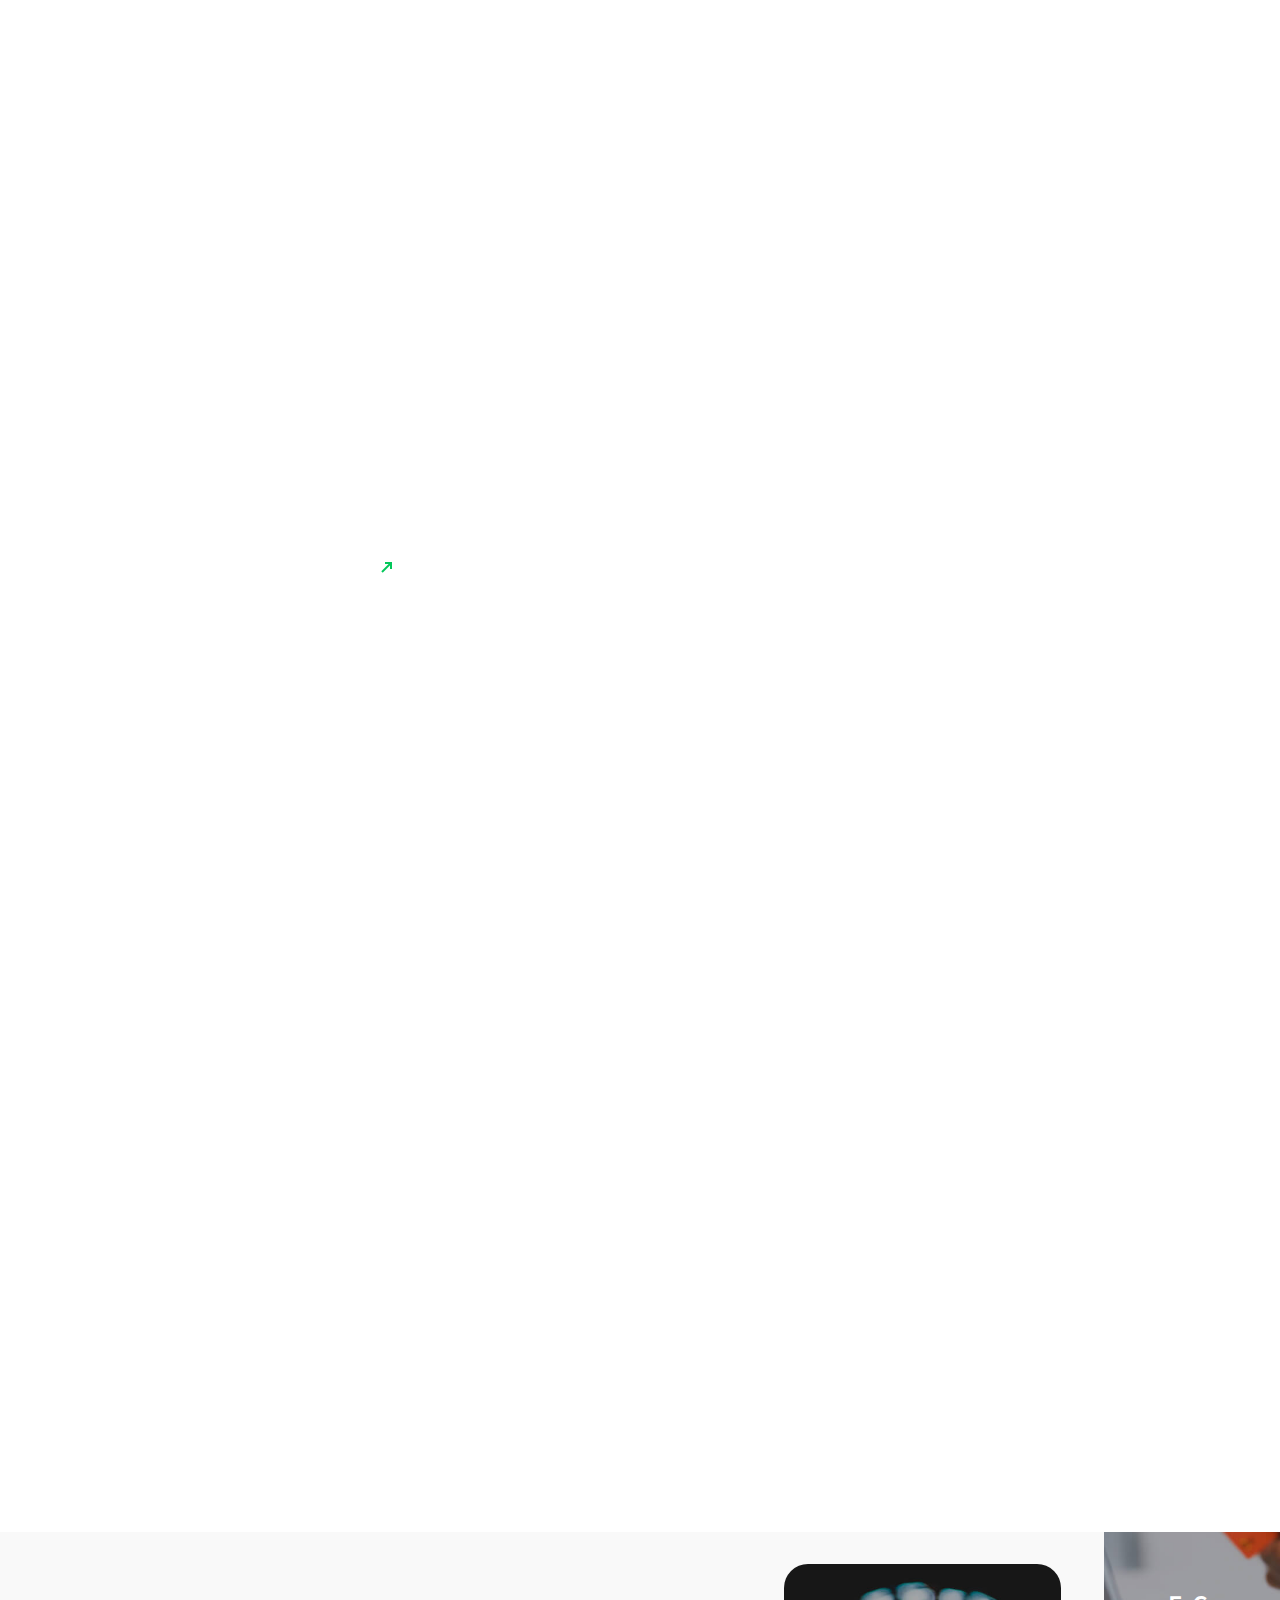
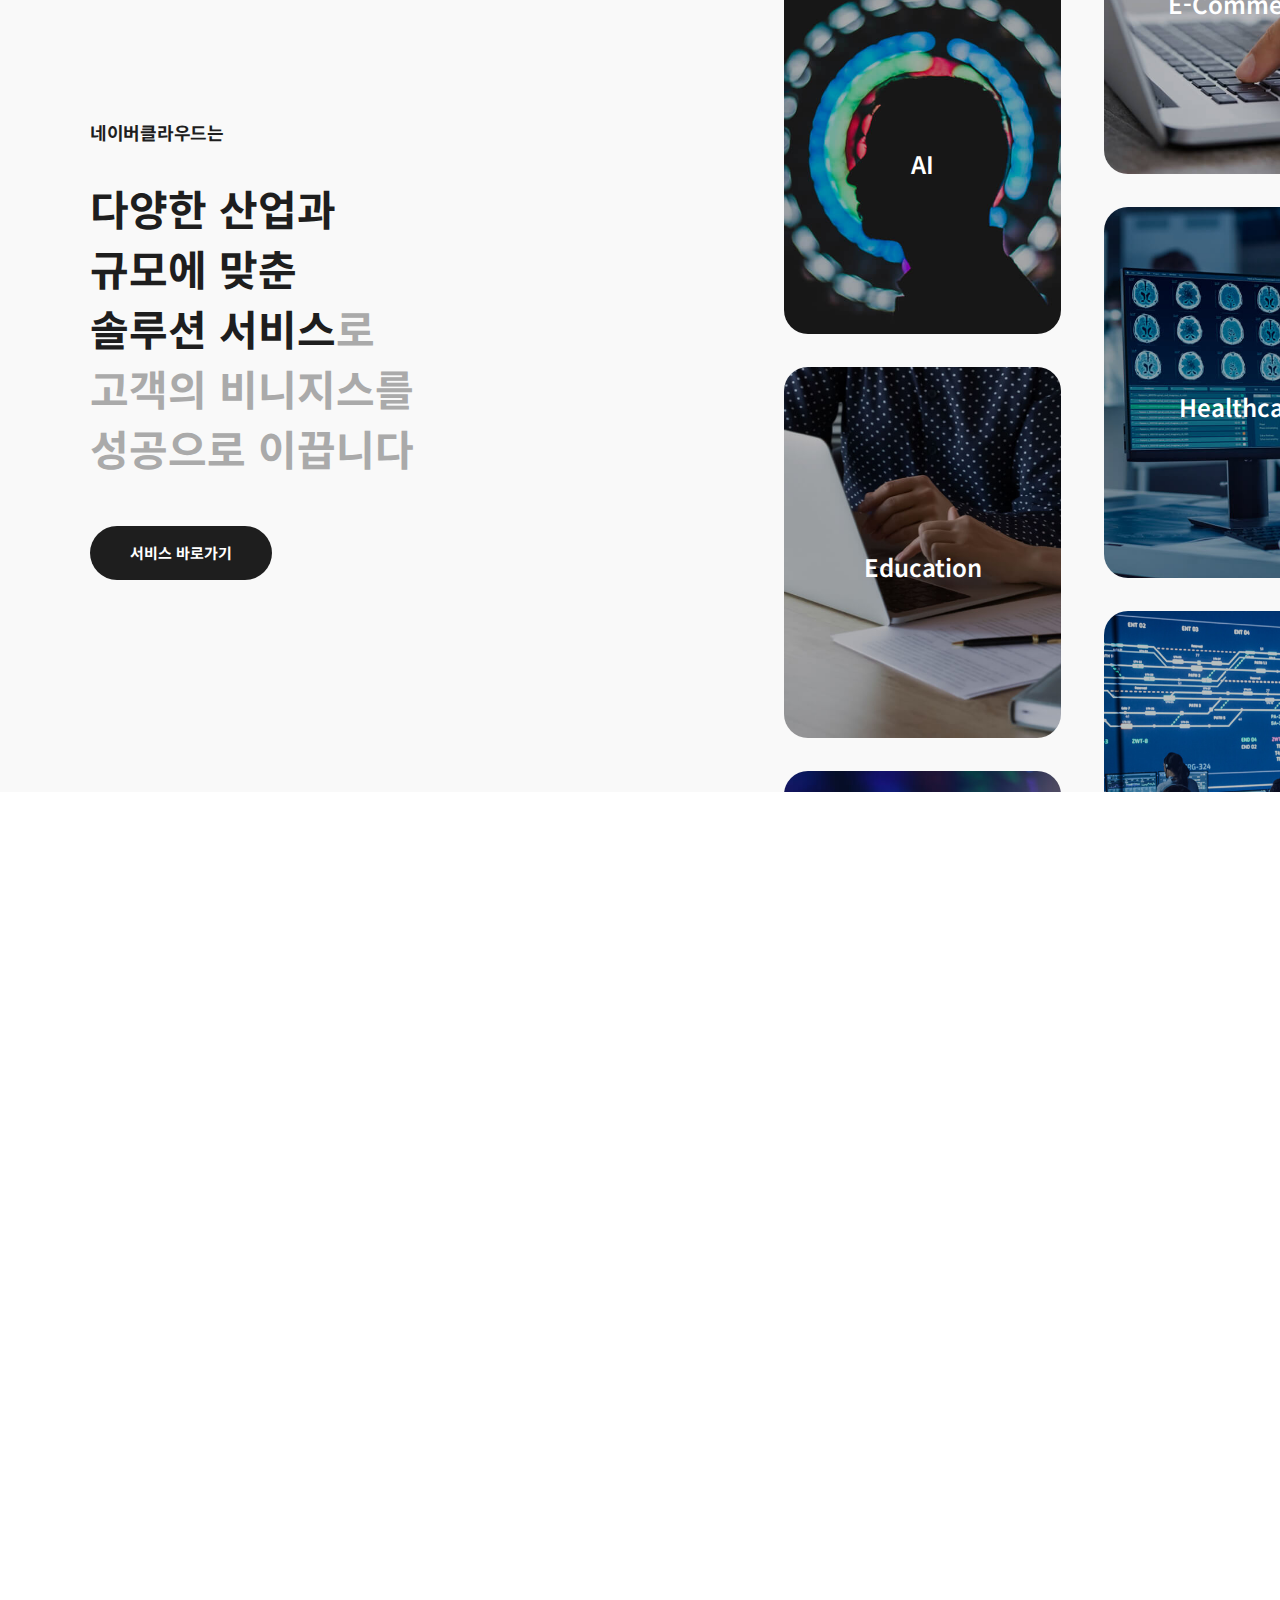
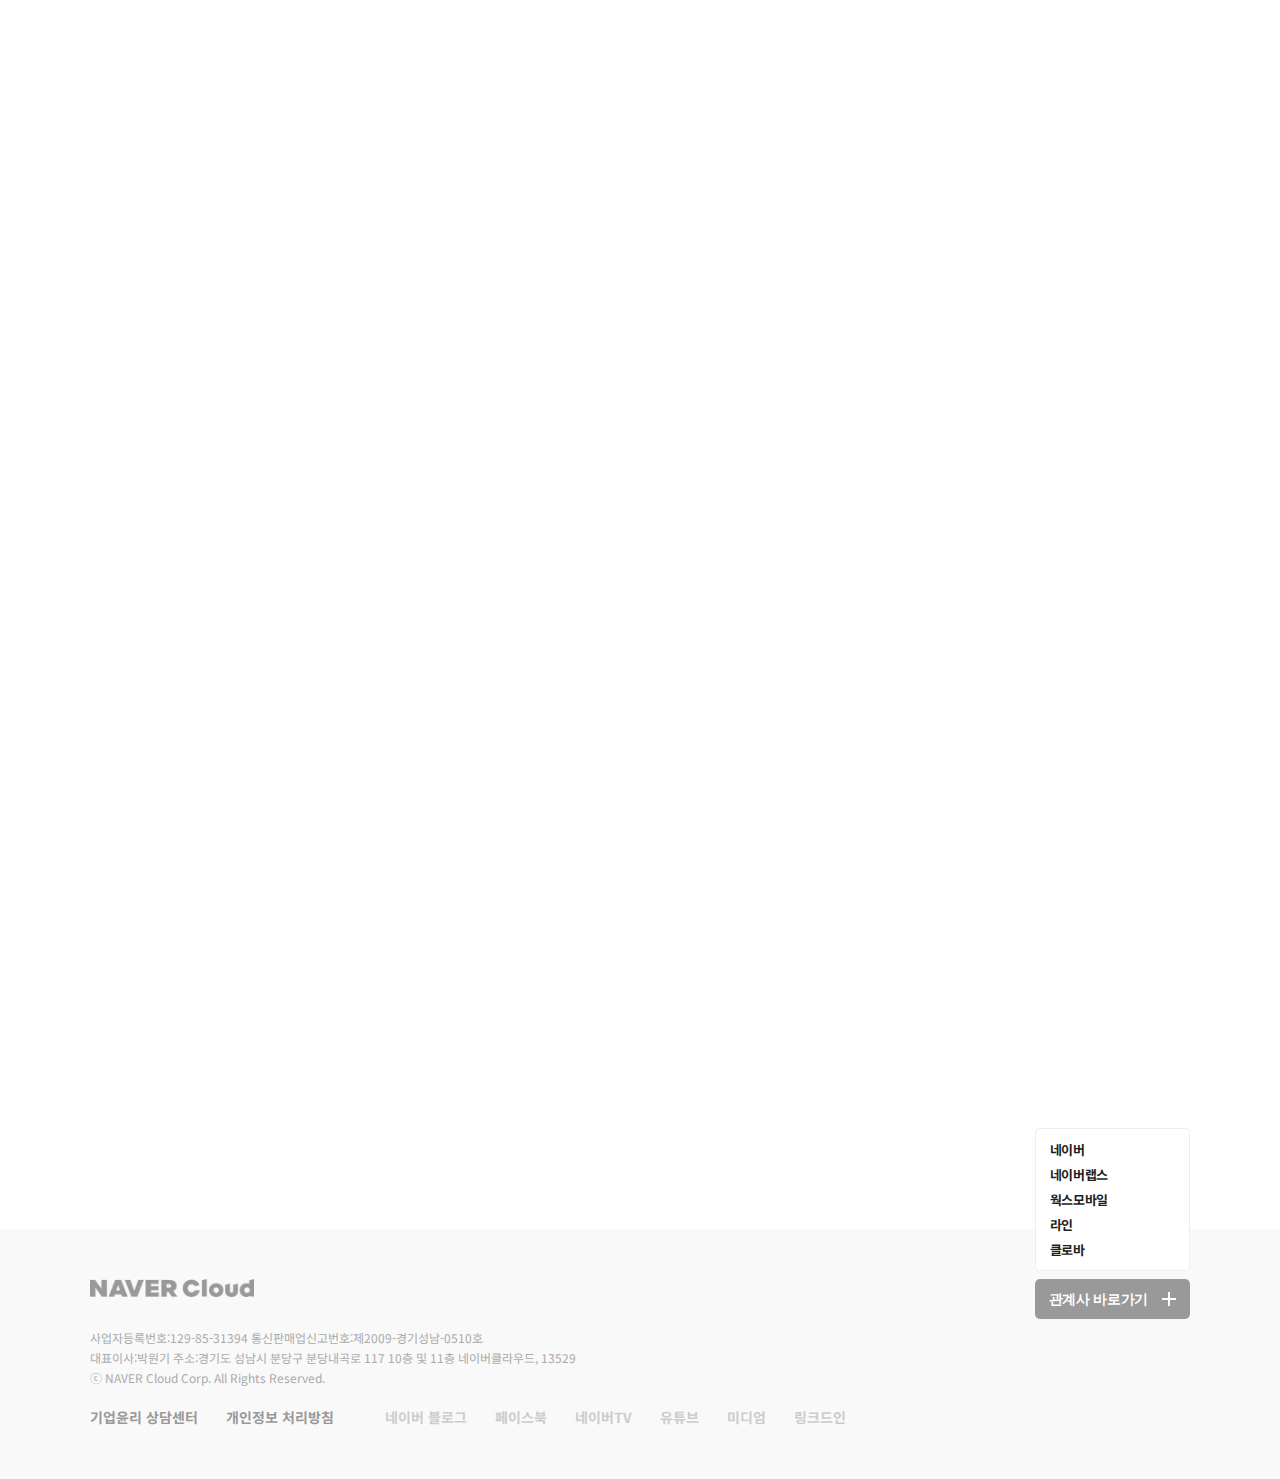
==== commit a207730f: "second commit" ====
--- a/index.html
+++ b/index.html
@@ -13,40 +13,55 @@
   </head>
   <body>
     <div id="wrap">
-      <!-- 헤더 영역 -->
       <header id="header" class="main-header">
-        <div class="h-inner">
-        <div id="logo">
-          <h1><a href="#"></a></h1>
-        </div>
-        <div class="inner"><!-- gnb와 로그인로그아웃 두 그룹을 float해주기 위해 inner로묶음 -->
-          <ul id="gnb">
-            <li><a href="#">홈</a></li>
-            <li><a href="#">소개</a></li>
-            <li><a href="#">클라우드</a></li>
-            <li><a href="#">미디어</a></li>
-            <li><a href="#">채용</a></li>
-            <li><a href="#">제휴</a></li>
-            <li><a href="#">네이버 클라우드 플랫폼</a></li>
-          </ul>
-          <div id="lang-cont">
-            <a href="#" class="lang-btn"></a>
-          </div>
-        </div>
-        </div>
+        <!-- 헤더 load 영역 -->
       </header>
       <!-- gototop -->
-      <a href="#" id="top-btn" class="main-header"></a>
+      <!-- top-btn load영역 -->
+      <div class="top-btn"></div>
       <!-- 컨텐츠 영역 -->
       <div id="container">
         <section id="section01" class="section">
-          <video id="main-video" preload="auto" autoplay="true" loop="loop" muted="muted" volume="0">
-            <source src="./video/home_main.mp4">
-          </video>
-          <div class="s1-box">
+          <!-- main slide swiper영역 -->
+          <div id="main-visual-slide" class="swiper-container">
+            <div class="swiper-wrapper">
+              <ul class="swiper-inner">
+                <li class="swiper-slide one">
+                  <video id="main-video" preload="auto" autoplay="true" loop="loop" muted="muted" volume="0">
+                    <source src="./video/home_main.mp4">
+                    </video>
+                    <div class="cont-box">
+                      <h3>모든 비지니스를<br>가능하게 하는<br>네이버클라우드</h3>
+                      <a href="#" class="main-btn">NAVER CLOUD PLATFORM</a>
+                    </div>
+                  </li>
+                  <li class="swiper-slide two">
+                    <div class="img"></div>
+                    <!-- <div class="cont-box">
+                      <h3>개인용 스토리지 '네이버 클라우드'가<br>'네이버 MYBOX'로 변경되었습니다</h3>
+                      <a href="#" class="main-btn">네이버 MYBOX 바로가기</a>
+                    </div> -->
+                  </li>
+                  <li class="swiper-slide three">
+                    <div class="img"></div>
+                    <!-- <div class="cont-box">
+                      <h3>클라우드 '직접' 만듭니다.<br>클라우드를 '함께' 만듭시다</h3>
+                      <a href="#" class="main-btn">채용 바로가기</a>
+                    </div> -->
+                  </li>
+              </ul>
+                <div id="main-slide" class="swiper-container">
+                  <div class="slide-btn-box">
+                    <div class="swiper-button-prev" role="button"></div>
+                    <div class="swiper-button-next" role="button"></div>
+                  </div>
+                </div>
+            </div>
+          </div>
+          <!-- <div class="s1-box">
             <h3>모든 비지니스를<br>가능하게 하는<br>네이버클라우드</h3>
             <a href="#" class="main-btn">NAVER CLOUD PLATFORM</a>
-          </div>
+          </div> -->
           <div class="bottom-btn">
             <button class="down-btn" type="button" id="mainBtnNext">
               <!-- <span>scroll down</span> -->
@@ -61,7 +76,8 @@
           </div>
         </section>
         <section id="section03" class="section">
-          <div class="relative">
+          <div class="wide-section">
+            <div class="relative">
             <div class="leftbox">
               <strong>네이버클라우드는</strong>
               <h3>다양한 산업과<br>규모에 맞춘<br>솔루션 서비스<span>로<br>고객의 비니지스를<br>성공으로 이끕니다</span></h3>
@@ -96,7 +112,7 @@
                 <li><img src="./img/loop/loop_10.jpg" alt="loop10"><span>Work</span></li>
                 <li><img src="./img/loop/loop_12.jpg" alt="loop12"><span>Hybrid Cloud</span></li>
               </ul>
-              <ul class="active right-loop">
+              <ul class="active">
                   <li><img src="./img/loop/loop_01.jpg" alt="loop01"><span>E-Commerce</span></li>
                   <li><img src="./img/loop/loop_03.jpg" alt="loop03"><span>Healthcare</span></li>
                   <li><img src="./img/loop/loop_05.jpg" alt="loop05"><span>Public Sector</span></li>
@@ -124,6 +140,7 @@
                   <li><img src="./img/loop/loop_11.jpg" alt="loop11"><span>Big Data</span></li>
               </ul>
             </div>
+          </div>
           </div>
         </section>
         <section id="section04" class="section">
@@ -221,45 +238,10 @@
               </div>
             </div>
           </div>
+        </section>
           <footer>
-            <!-- footer영역 -->
-      <div class="footer-wrap">
-        <div class="footer-left">
-          <img src="./img/icon/footer_logo.png" alt="">
-          <div class="copyright">
-            <p>사업자등록번호:129-85-31394 통신판매업신고번호:제2009-경기성남-0510호<br>대표이사:박원기 주소:경기도 성남시 분당구 분당내곡로 117 10층 및 11층 네이버클라우드, 13529<br>
-            ⓒ NAVER Cloud Corp. All Rights Reserved.</p>
-          </div>
-          <div class="link-txt">
-            <a href="#">기업윤리 상담센터</a>
-            <a href="#">개인정보 처리방침</a>
-          </div>
-          <div class="link-social">
-            <ul>
-              <li><a href="#">네이버 블로그</a></li>
-              <li><a href="#">페이스북</a></li>
-              <li><a href="#">네이버TV</a></li>
-              <li><a href="#">유튜브</a></li>
-              <li><a href="#">미디엄</a></li>
-              <li><a href="#">링크드인</a></li>
-            </ul>
-          </div>
-        </div>
-        <div class="footer-right">
-          <div class="family-site">
-            <button id="family-list-btn" type="button">관계사 바로가기</button>
-            <ul>
-              <li><a href="https://www.navercorp.com" target="_blank">네이버</a></li>
-              <li><a href="https://www.naverlabs.com" target="_blank">네이버랩스</a></li>
-              <li><a href="https://naver.worksmobile.com" target="_blank">웍스모바일</a></li>
-              <li><a href="https://linepluscorp.com/" target="_blank">라인</a></li>
-              <li><a href="https://clova.ai/ko/" target="_blank">클로바</a></li>
-            </ul>
-          </div>
-        </div>
-      </div>
-    </footer>
-        </section>
+            <!-- footer load 영역 -->
+          </footer>
       </div>
     </div>
   </body>
--- a/css/style.css
+++ b/css/style.css
@@ -163,7 +163,7 @@
   width: 100%;
   height: 100vh;
 }
-#section01 #main-video {
+/* #section01 #main-video {
   position: absolute;
   top: 0px;
   left: 0px;
@@ -172,7 +172,7 @@
   z-index: -1;
   overflow: hidden;
   object-fit: cover;
-}
+} */
 #section01 .s1-box {
   position: absolute;
   width: 100%;
@@ -215,6 +215,115 @@
   border: 1px solid rgba(255, 255, 255, 1);
 }
 
+/* swiper slide area */
+#main-visual-slide {
+  width: 100%;
+  height: 100vh;
+  overflow: hidden;
+}
+
+.swiper-container {
+  margin: 0 auto;
+  position: relative;
+  overflow: hidden;
+  list-style: none;
+  padding: 0;
+  z-index: 1;
+}
+
+.swiper-wrapper {
+  position: relative;
+  width: 100%;
+  height: 100%;
+  z-index: 1;
+  display: flex;
+  box-sizing: content-box;
+  overflow: hidden;
+}
+
+.swiper-wrapper ul {
+  overflow: hidden;
+  float: left;
+}
+.swiper-wrapper ul li {
+  float: left;
+}
+.swiper-wrapper .swiper-slide .img {
+  background-repeat: no-repeat;
+  background-size: cover;
+  background-repeat: no-repeat;
+}
+.swiper-wrapper .swiper-slide.two .img {
+  background-image: url('../img/slide_img01.jpg');
+}
+.swiper-wrapper .swiper-slide.three .img {
+  background-image: url('../img/slide_img02.jpg');
+}
+#main-visual-slide .swiper-slide {
+  overflow: hidden;
+}
+
+#main-visual-slide .cont-box {
+  position: absolute;
+  width: 100%;
+  top: 50%;
+  left: 50%;
+  padding: 0 150px;
+  transform: translate(-50%, -50%);
+  z-index: 20;
+  transition: .3s;
+}
+
+#main-visual-slide .cont-box h3 {
+  font-size: 48px;
+  line-height: 68px;
+  color: #fff;
+  letter-spacing: -1px;
+}
+
+/* slide btn area */
+#main-slide {
+  position: absolute;
+}
+.slide-btn-box {
+  position: absolute;
+  bottom: 80px;
+  left: 50%;
+  width: 100%;
+  height: 48px;
+  transform: translateX(-50%);
+  z-index: 30;
+  padding: 0 150px;
+}
+
+#section01 .slide-btn-box .swiper-button-prev, #section01 .slide-btn-box .swiper-button-next {
+  top: auto;
+  width: 48px;
+  height: 48px;
+  margin-top: 0;
+  background-size: cover;
+  position: relative;
+  display: inline-block;
+}
+
+#section01 .slide-btn-box .swiper-button-prev {
+  background-image: url('../img/icon/main_prev_btn.png');
+  left: auto;
+  transition: .3s;
+}
+#section01 .slide-btn-box .swiper-button-prev:hover {
+  background-image: url('../img/icon/main_prev_btn_g.png');
+}
+#section01 .slide-btn-box .swiper-button-next {
+  background-image: url('../img/icon/main_next_btn.png');
+  right: auto;
+  margin-left: 24px;
+  transition: .3s;
+}
+#section01 .slide-btn-box .swiper-button-next:hover {
+  background-image: url('../img/icon/main_next_btn_g.png');
+}
+
 /* down btn영역 */
 .bottom-btn {
   position: absolute;
@@ -317,8 +426,8 @@
 }
 
 /* section03 infinite animation있는 영역 */
-#section03 {
-  /* width: 100%; */
+#section03 .wide-section {
+  width: 100%;
   background: #f9f9f9;
 }
 #section03 .relative {
@@ -354,19 +463,21 @@
 }
 
 /* rightbox 그림 무한루프 영역 */
-.rightbox {
+#section03 .wide-section .rightbox {
   width: 50%;
   float: right;
   overflow: hidden;
   text-align: right;
 }
-.rightbox ul {
+#section03 .wide-section .rightbox ul {
   display: inline-block;
   margin-right: 6%;
   width: 43%;
   height: calc(352px * 36);
 }
-#section03 .rightbox ul.right-loop {
+#section03 .rightbox ul:nth-child(2) {
+  vertical-align: top;
+  /* top안해주면 margin-top안먹힘 */
   margin: -160px 0 0 0;
 }
 .rightbox ul li {
@@ -451,24 +562,33 @@
   letter-spacing: -1px;
   margin-bottom: 60px;
 }
-
-#section04 .rightbox-4 img {
+#section04 .rightbox-4 {
   position: absolute;
   width: 360px;
   height: 360px;
   top: 50%;
   right: 90px;
   transform: translateY(-50%);
+  opacity: 0;
+  transition: all 1.5s ease;
+}
+#section04.active .rightbox-4 {
+  opacity: 1;
+}
+
+#section04 .rightbox-4 img {
+  position: absolute;
+  top: 0;
+  left: 0;
+  width: 100%;
+  height: 100%;
   transform: scale(1.3);
   transition: all 1.5s ease;
+  z-index: 1;
 }
 
 #section04.active .rightbox-4 img {
-  position: absolute;
   transform: scale(1);
-  top: 50%;
-  /* right: 90px; */
-  /* transform: translateY(-50%); */
 }
 
 #section04 .into-btn {
@@ -662,6 +782,7 @@
   position: relative;
   padding: 50px 90px;
   background: #f9f9f9;
+  height: 250px;
 }
 
 .footer-wrap .footer-left img {
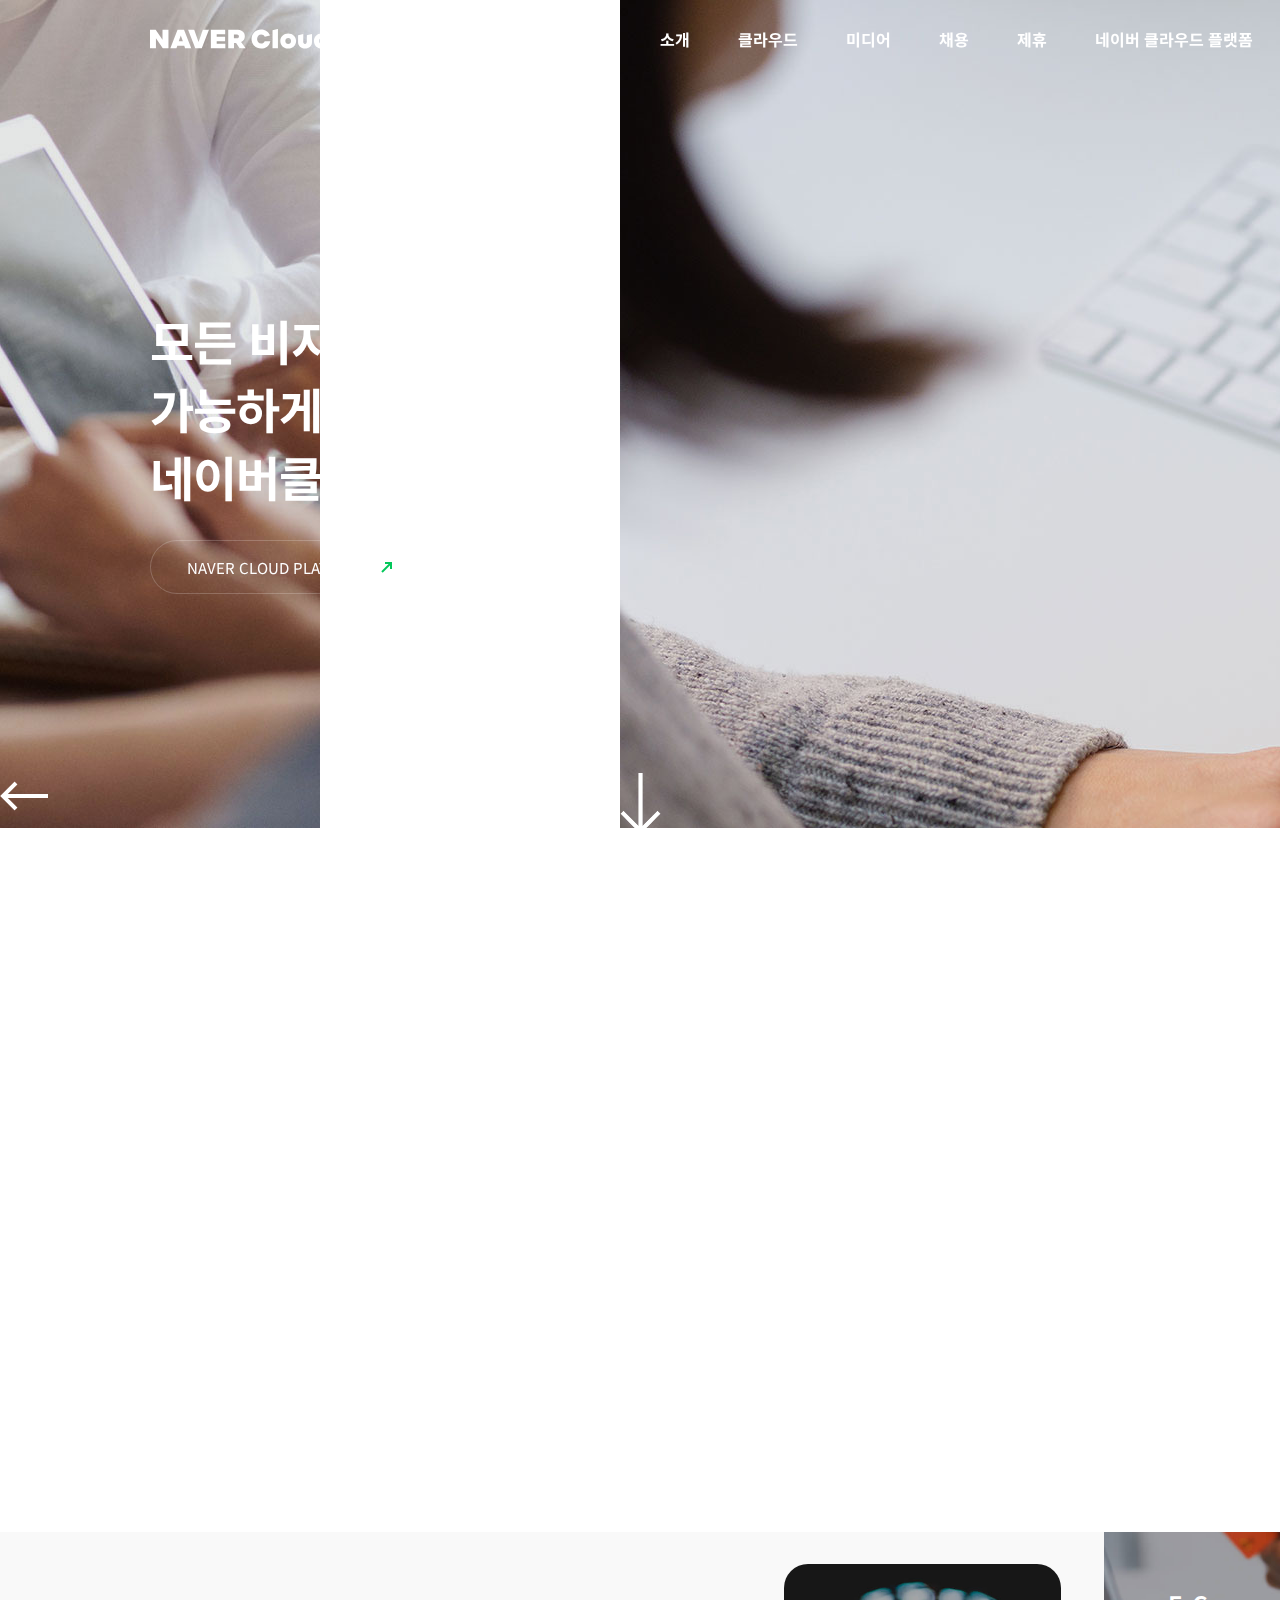
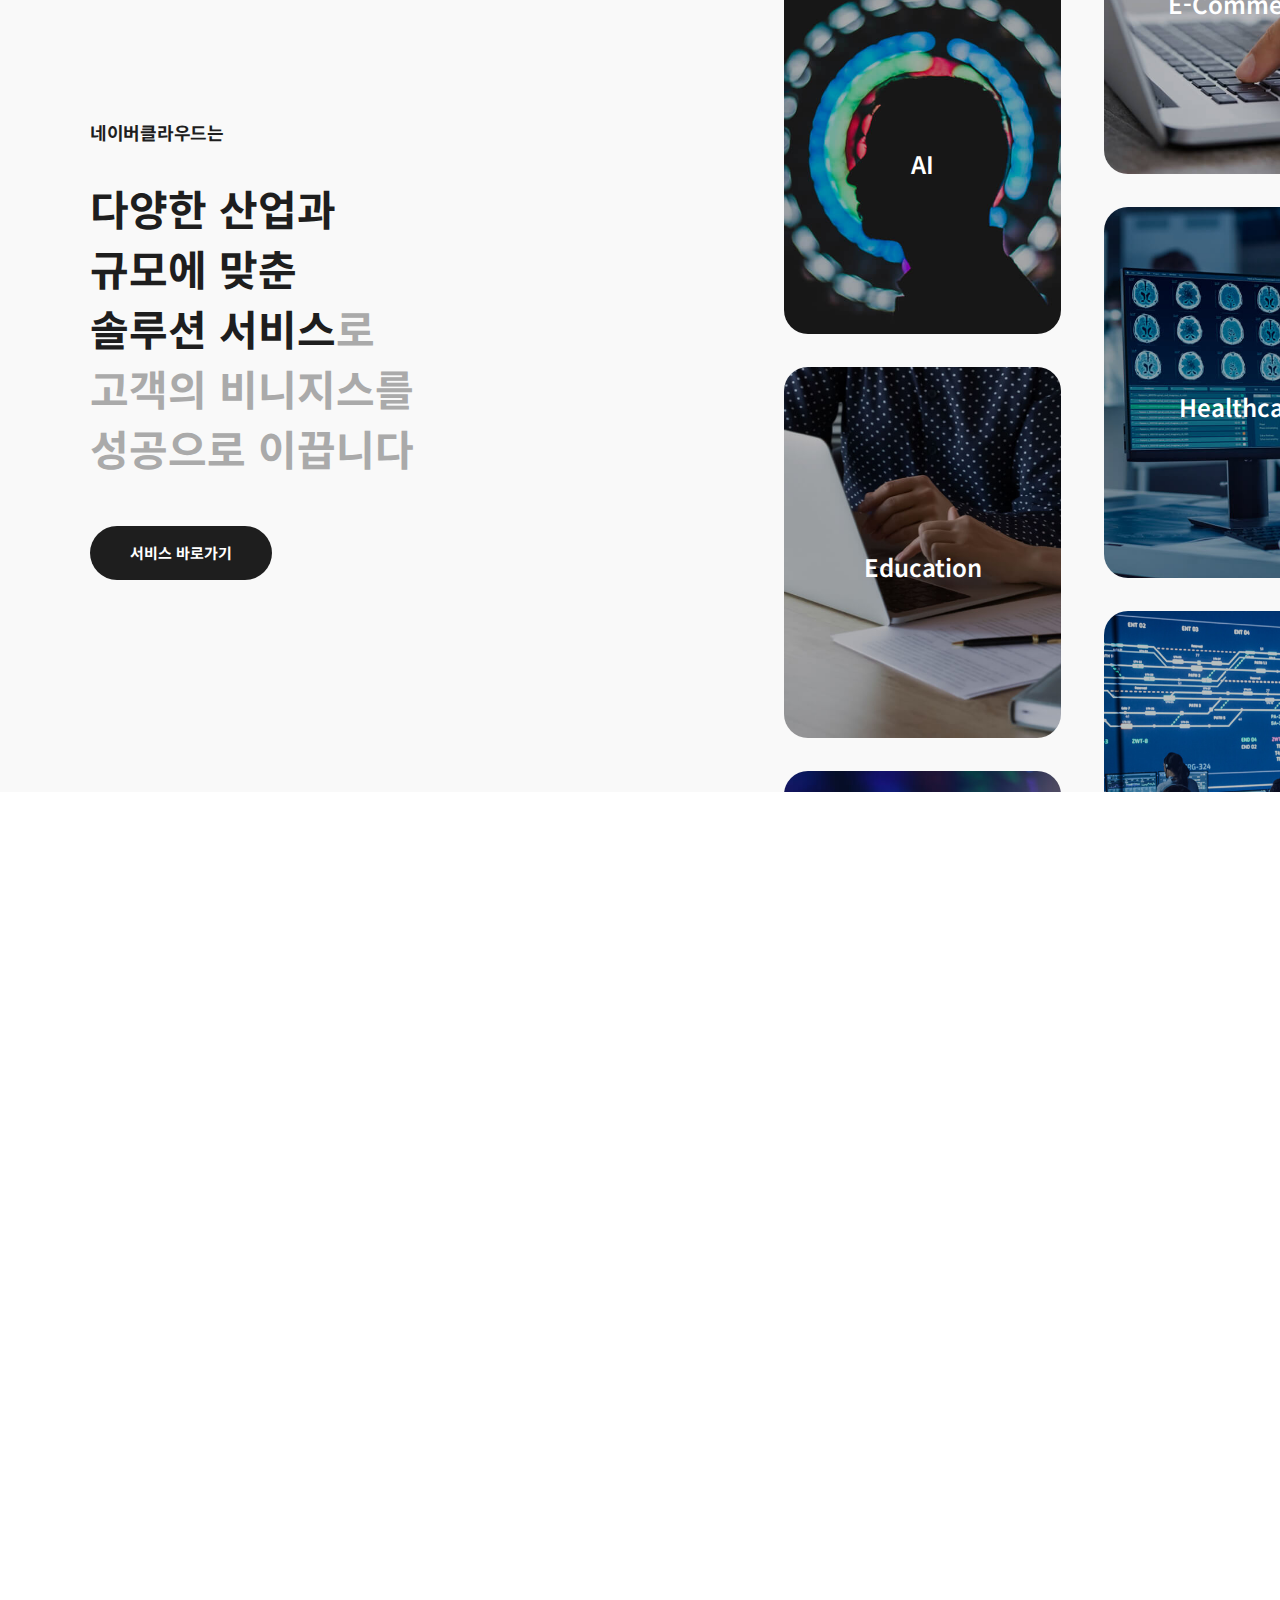
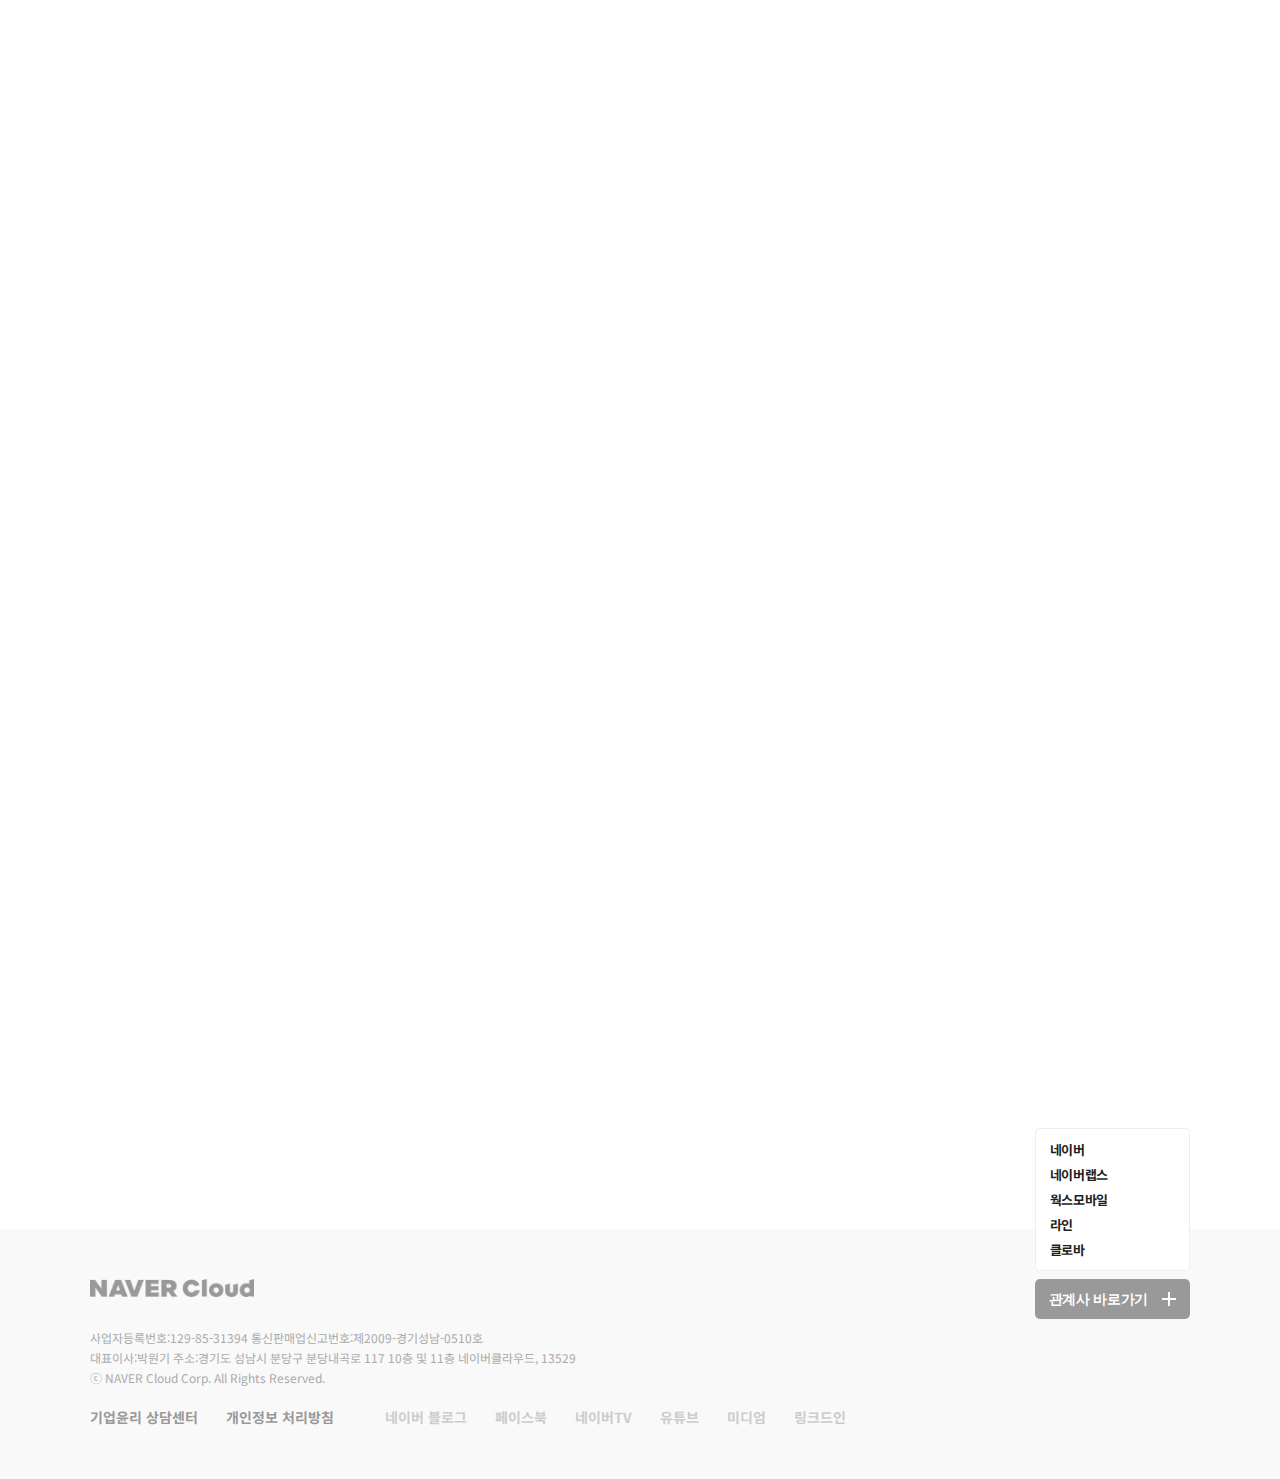
==== commit ab7bf76c: "main slide" ====
--- a/index.html
+++ b/index.html
@@ -36,26 +36,28 @@
                     </div>
                   </li>
                   <li class="swiper-slide two">
-                    <div class="img"></div>
+                    <img src="../img/slide/slide_img01.jpg" alt="">
+                    <!-- <div class="img"></div> -->
                     <!-- <div class="cont-box">
                       <h3>개인용 스토리지 '네이버 클라우드'가<br>'네이버 MYBOX'로 변경되었습니다</h3>
                       <a href="#" class="main-btn">네이버 MYBOX 바로가기</a>
                     </div> -->
                   </li>
                   <li class="swiper-slide three">
-                    <div class="img"></div>
+                    <img src="../img/slide/slide_img02.jpg" alt="">
+                    <!-- <div class="img"></div> -->
                     <!-- <div class="cont-box">
                       <h3>클라우드 '직접' 만듭니다.<br>클라우드를 '함께' 만듭시다</h3>
                       <a href="#" class="main-btn">채용 바로가기</a>
                     </div> -->
                   </li>
               </ul>
-                <div id="main-slide" class="swiper-container">
-                  <div class="slide-btn-box">
-                    <div class="swiper-button-prev" role="button"></div>
-                    <div class="swiper-button-next" role="button"></div>
-                  </div>
-                </div>
+            </div>
+          </div>
+          <div id="main-slide" class="swiper-container">
+            <div class="slide-btn-box">
+              <div class="swiper-button-prev prev slide-btn" role="button"></div>
+              <div class="swiper-button-next next slide-btn" role="button"></div>
             </div>
           </div>
           <!-- <div class="s1-box">
--- a/css/style.css
+++ b/css/style.css
@@ -222,16 +222,16 @@
   overflow: hidden;
 }
 
-.swiper-container {
+/* .swiper-container {
   margin: 0 auto;
   position: relative;
   overflow: hidden;
   list-style: none;
   padding: 0;
   z-index: 1;
-}
-
-.swiper-wrapper {
+} */
+
+/* .swiper-wrapper {
   position: relative;
   width: 100%;
   height: 100%;
@@ -239,26 +239,27 @@
   display: flex;
   box-sizing: content-box;
   overflow: hidden;
-}
+} */
 
 .swiper-wrapper ul {
-  overflow: hidden;
+  width: 100%;
+  height: 100vh;
   float: left;
+  overflow: hidden;
 }
 .swiper-wrapper ul li {
   float: left;
-}
-.swiper-wrapper .swiper-slide .img {
+  display: inline-block;
+}
+
+.swiper-wrapper .swiper-inner .img {
+  width: 100%;
+  height: 100vh;
   background-repeat: no-repeat;
   background-size: cover;
   background-repeat: no-repeat;
 }
-.swiper-wrapper .swiper-slide.two .img {
-  background-image: url('../img/slide_img01.jpg');
-}
-.swiper-wrapper .swiper-slide.three .img {
-  background-image: url('../img/slide_img02.jpg');
-}
+
 #main-visual-slide .swiper-slide {
   overflow: hidden;
 }
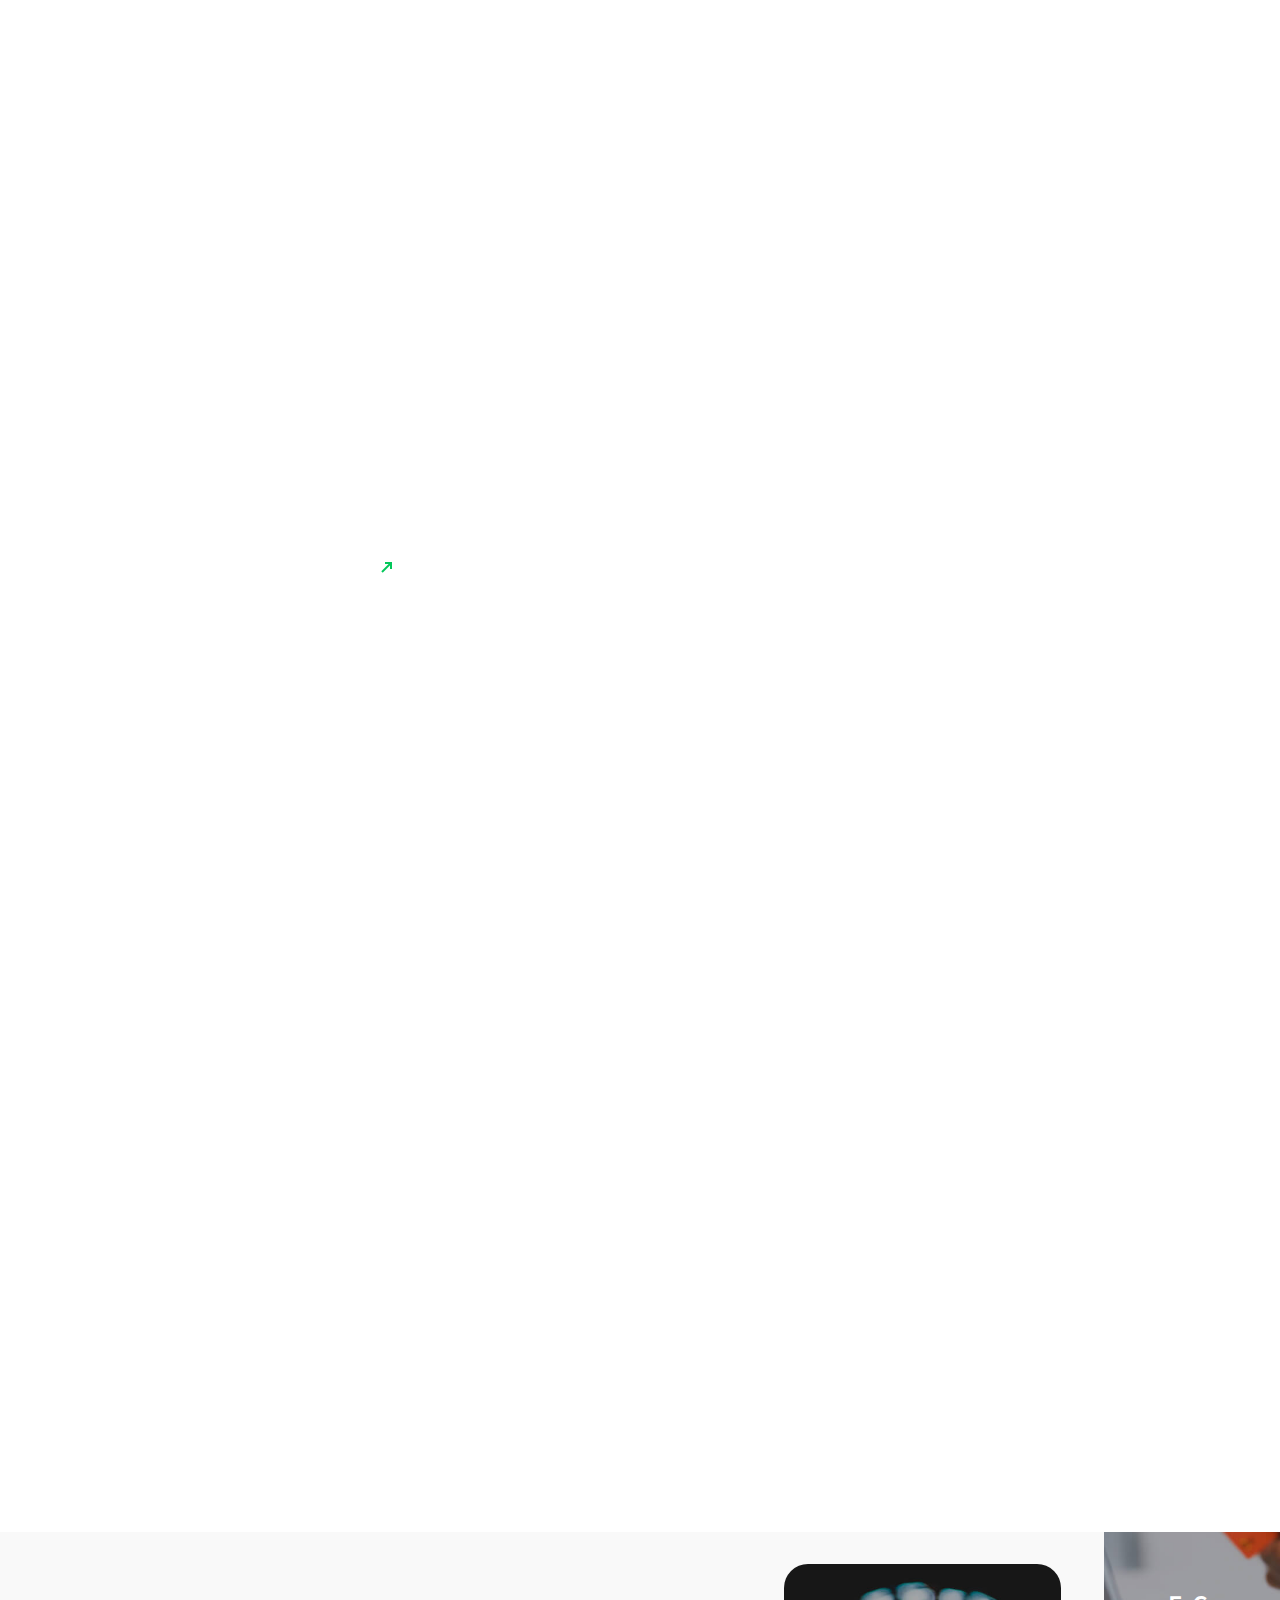
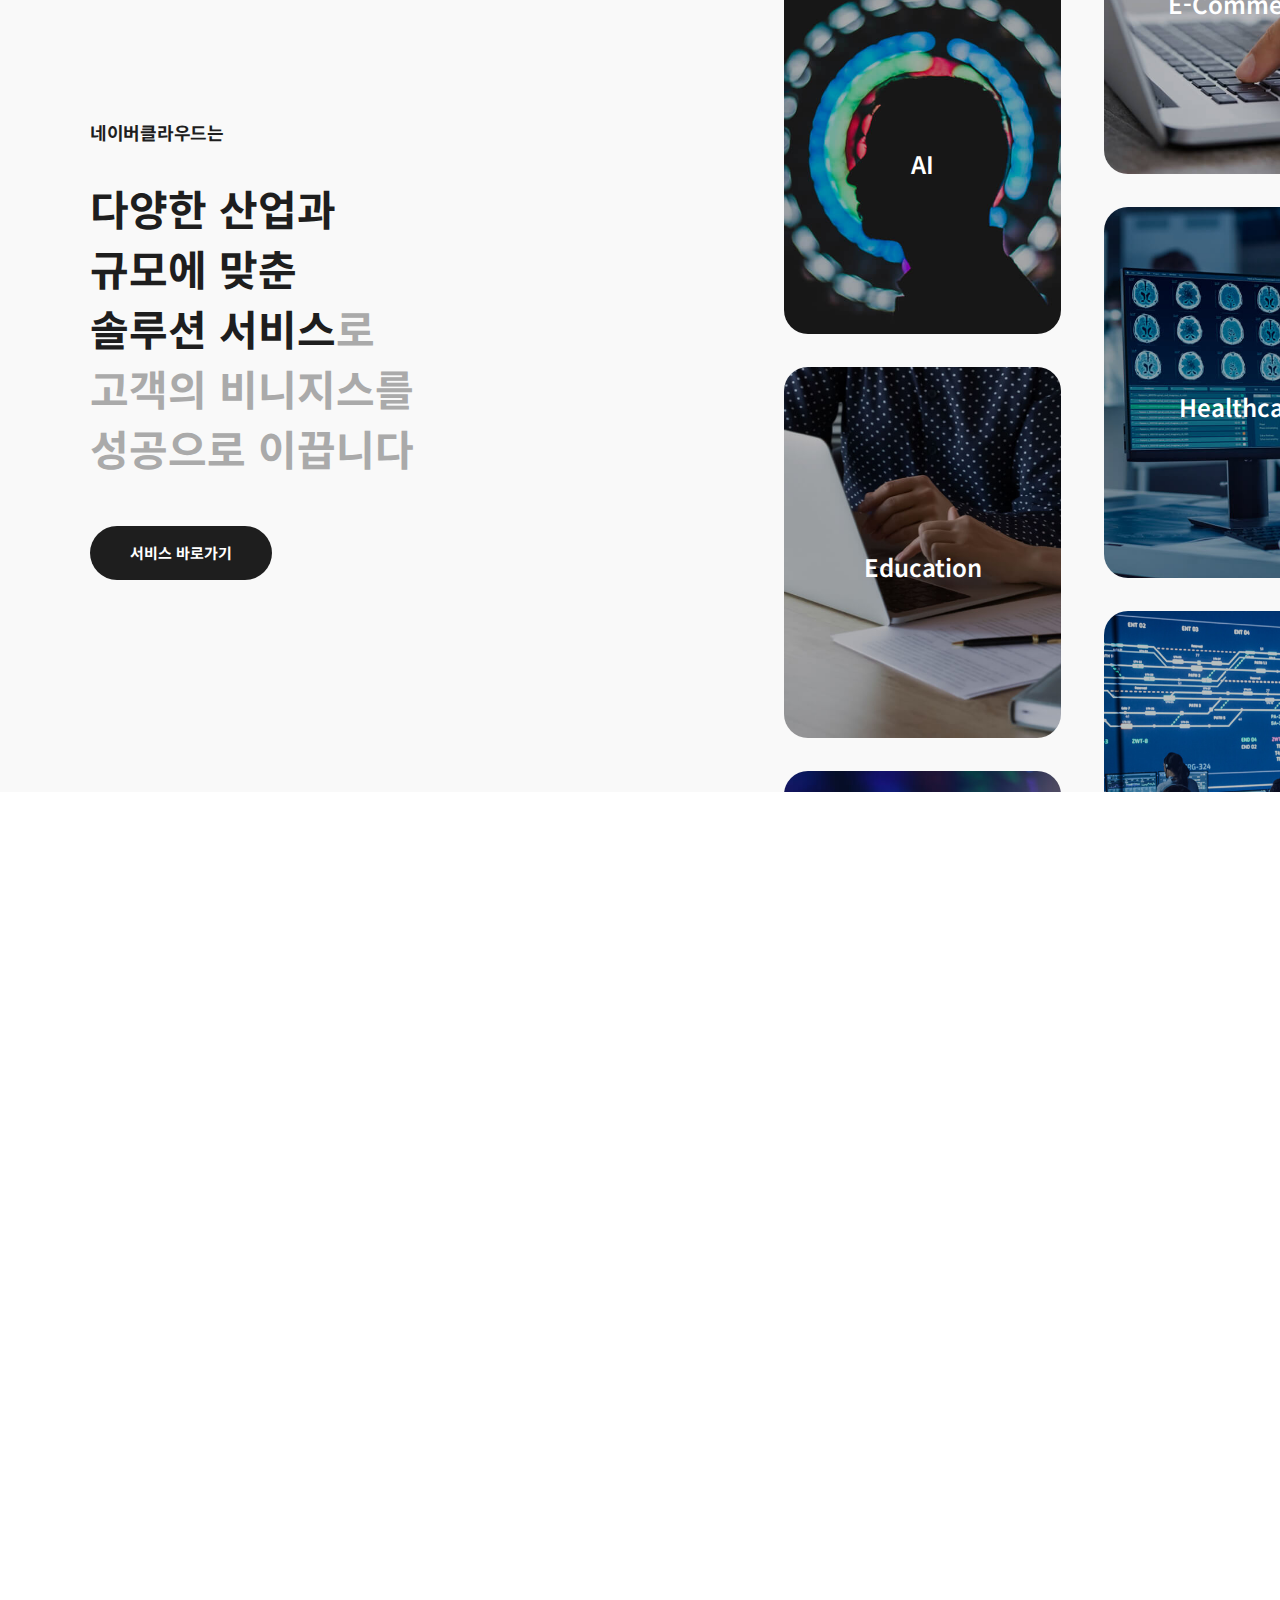
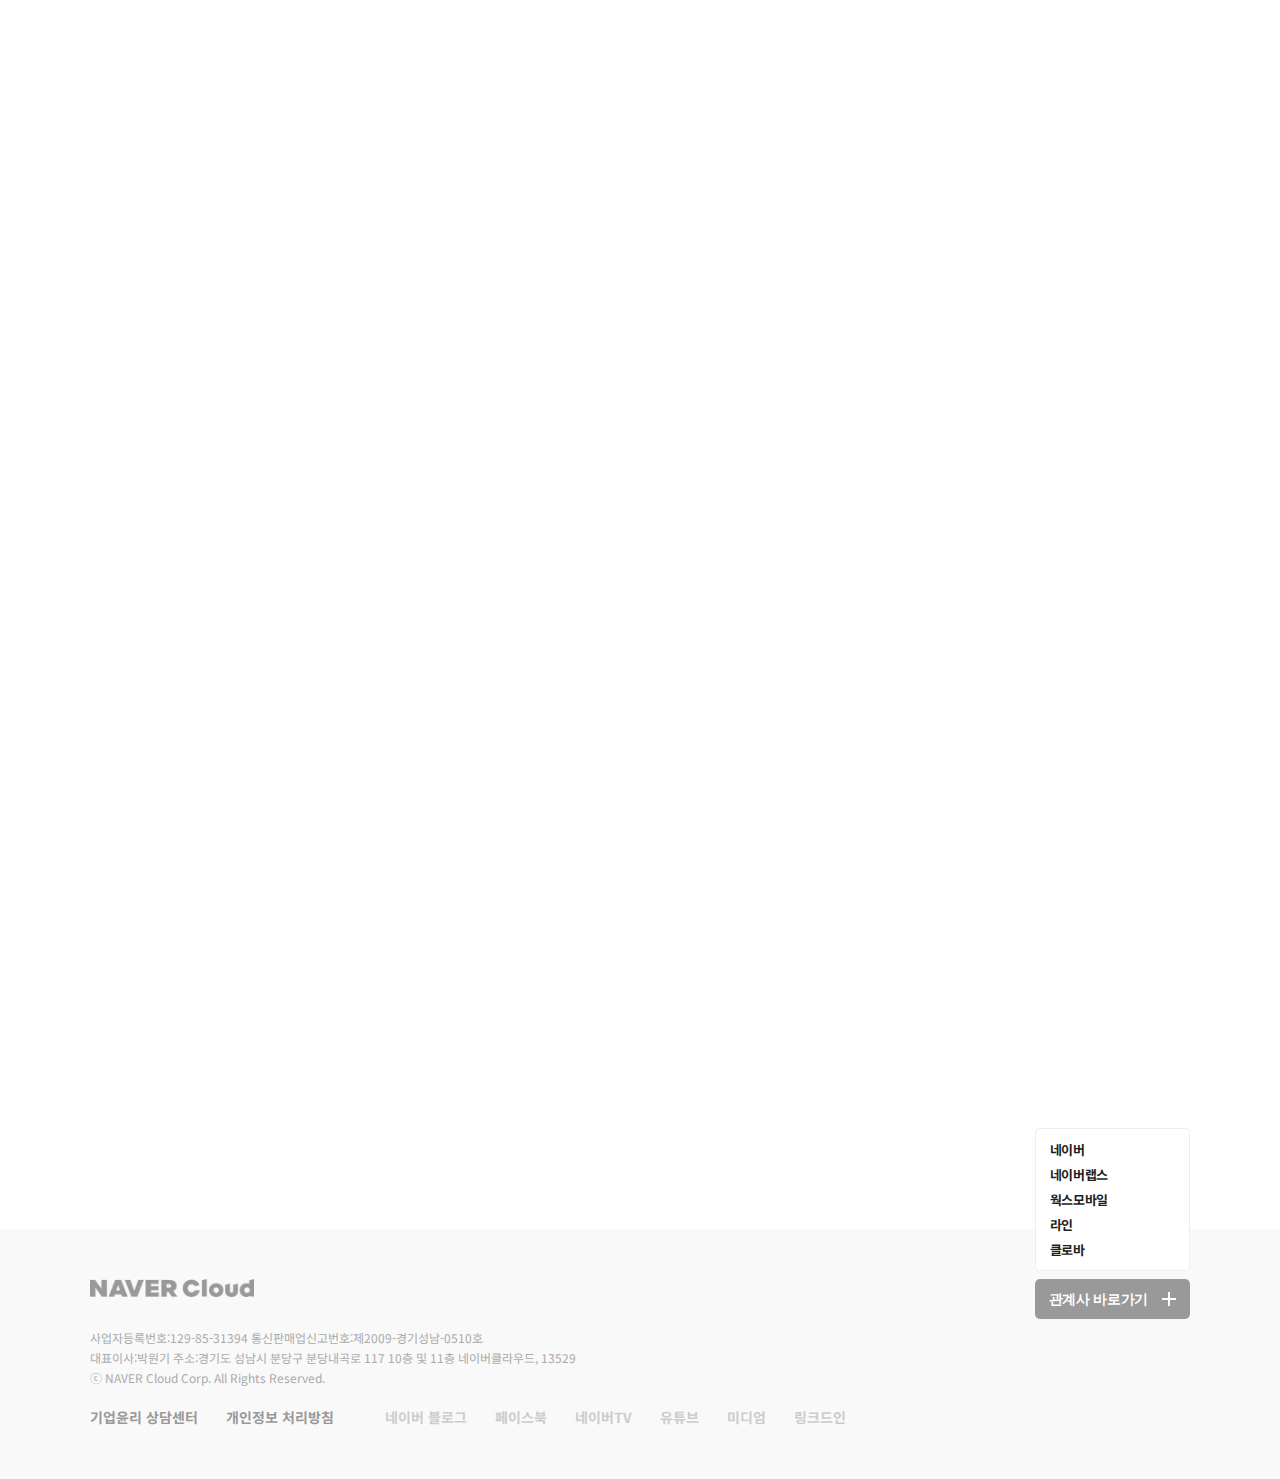
==== commit 0eaf2875: "btn commit" ====
--- a/index.html
+++ b/index.html
@@ -15,9 +15,30 @@
     <div id="wrap">
       <header id="header" class="main-header">
         <!-- 헤더 load 영역 -->
+        <div class="h-inner">
+          <div id="logo">
+            <h1><a href="#"></a></h1>
+          </div>
+          <div class="inner">
+            <!-- gnb와 로그인로그아웃 두 그룹을 float해주기 위해 inner로묶음 -->
+            <ul id="gnb">
+              <li><a href="./index.html">홈</a></li>
+              <li><a href="./introduce.html">소개</a></li>
+              <li><a href="#">클라우드</a></li>
+              <li><a href="#">미디어</a></li>
+              <li><a href="#">채용</a></li>
+              <li><a href="#">제휴</a></li>
+              <li><a href="#">네이버 클라우드 플랫폼</a></li>
+            </ul>
+            <div id="lang-cont">
+              <a href="#" class="lang-btn"></a>
+            </div>
+          </div>
+        </div>
       </header>
       <!-- gototop -->
       <!-- top-btn load영역 -->
+      <a href="#" id="top-btn" class="main-header"></a>
       <div class="top-btn"></div>
       <!-- 컨텐츠 영역 -->
       <div id="container">
@@ -36,16 +57,16 @@
                     </div>
                   </li>
                   <li class="swiper-slide two">
-                    <img src="../img/slide/slide_img01.jpg" alt="">
-                    <!-- <div class="img"></div> -->
+                    <!-- <img src="../img/slide/slide_img01.jpg" alt=""> -->
+                    <div class="img"></div>
                     <!-- <div class="cont-box">
                       <h3>개인용 스토리지 '네이버 클라우드'가<br>'네이버 MYBOX'로 변경되었습니다</h3>
                       <a href="#" class="main-btn">네이버 MYBOX 바로가기</a>
                     </div> -->
                   </li>
                   <li class="swiper-slide three">
-                    <img src="../img/slide/slide_img02.jpg" alt="">
-                    <!-- <div class="img"></div> -->
+                    <!-- <img src="../img/slide/slide_img02.jpg" alt=""> -->
+                    <div class="img"></div>
                     <!-- <div class="cont-box">
                       <h3>클라우드 '직접' 만듭니다.<br>클라우드를 '함께' 만듭시다</h3>
                       <a href="#" class="main-btn">채용 바로가기</a>
@@ -56,8 +77,8 @@
           </div>
           <div id="main-slide" class="swiper-container">
             <div class="slide-btn-box">
-              <div class="swiper-button-prev prev slide-btn" role="button"></div>
-              <div class="swiper-button-next next slide-btn" role="button"></div>
+              <!-- <div class="swiper-button-prev prev slide-btn" role="button"></div> -->
+              <!-- <div class="swiper-button-next next slide-btn" role="button"></div> -->
             </div>
           </div>
           <!-- <div class="s1-box">
@@ -65,9 +86,7 @@
             <a href="#" class="main-btn">NAVER CLOUD PLATFORM</a>
           </div> -->
           <div class="bottom-btn">
-            <button class="down-btn" type="button" id="mainBtnNext">
-              <!-- <span>scroll down</span> -->
-            </button>
+            <a href="#section02" id="mainBtnNext" class="down-btn"></a>
           </div>
         </section>
         <section id="section02" class="section">
@@ -160,9 +179,7 @@
             </div>
           </div>
           <div class="bottom-btn">
-            <button class="down-btn" type="button" id="mainBtnNext">
-              <!-- <span>scroll down</span> -->
-            </button>
+              <a href="#section05" id="mainBtnNext" class="down-btn"></a>
           </div>
         </section>
         <section id="section05" class="section">
@@ -243,6 +260,41 @@
         </section>
           <footer>
             <!-- footer load 영역 -->
+            <div class="footer-wrap">
+              <div class="footer-left">
+                <img src="./img/icon/footer_logo.png" alt="">
+                <div class="copyright">
+                  <p>사업자등록번호:129-85-31394 통신판매업신고번호:제2009-경기성남-0510호<br>대표이사:박원기 주소:경기도 성남시 분당구 분당내곡로 117 10층 및 11층 네이버클라우드, 13529<br>
+                    ⓒ NAVER Cloud Corp. All Rights Reserved.</p>
+                </div>
+                <div class="link-txt">
+                  <a href="#">기업윤리 상담센터</a>
+                  <a href="#">개인정보 처리방침</a>
+                </div>
+                <div class="link-social">
+                  <ul>
+                    <li><a href="#">네이버 블로그</a></li>
+                    <li><a href="#">페이스북</a></li>
+                    <li><a href="#">네이버TV</a></li>
+                    <li><a href="#">유튜브</a></li>
+                    <li><a href="#">미디엄</a></li>
+                    <li><a href="#">링크드인</a></li>
+                  </ul>
+                </div>
+              </div>
+              <div class="footer-right">
+                <div class="family-site">
+                  <button id="family-list-btn" type="button">관계사 바로가기</button>
+                  <ul>
+                    <li><a href="https://www.navercorp.com" target="_blank">네이버</a></li>
+                    <li><a href="https://www.naverlabs.com" target="_blank">네이버랩스</a></li>
+                    <li><a href="https://naver.worksmobile.com" target="_blank">웍스모바일</a></li>
+                    <li><a href="https://linepluscorp.com/" target="_blank">라인</a></li>
+                    <li><a href="https://clova.ai/ko/" target="_blank">클로바</a></li>
+                  </ul>
+                </div>
+              </div>
+            </div>
           </footer>
       </div>
     </div>
--- a/css/style.css
+++ b/css/style.css
@@ -146,16 +146,18 @@
   overflow: hidden;
   background: url('../img/icon/top_btn.png') no-repeat center;
   background-size: cover;
+  opacity: 0;
   z-index: 10;
   transition: .3s;
+}
+
+#top-btn.on {
+  opacity: 1;
 }
 #top-btn:hover {
   background: url('../img/icon/top_btn_hover.png') no-repeat center;
   background-size: cover;
 }
-#top-btn.main-header {
-  background: none;
-}
 
 /* main 영역 */
 #section01 {
@@ -163,7 +165,7 @@
   width: 100%;
   height: 100vh;
 }
-/* #section01 #main-video {
+#section01 #main-video {
   position: absolute;
   top: 0px;
   left: 0px;
@@ -172,7 +174,7 @@
   z-index: -1;
   overflow: hidden;
   object-fit: cover;
-} */
+}
 #section01 .s1-box {
   position: absolute;
   width: 100%;
@@ -242,12 +244,15 @@
 } */
 
 .swiper-wrapper ul {
+  position: absolute;
   width: 100%;
   height: 100vh;
   float: left;
   overflow: hidden;
 }
 .swiper-wrapper ul li {
+  /* width: 100%;
+  height: 100%; */
   float: left;
   display: inline-block;
 }
@@ -255,10 +260,17 @@
 .swiper-wrapper .swiper-inner .img {
   width: 100%;
   height: 100vh;
-  background-repeat: no-repeat;
+  object-fit: cover;
+  /* background-repeat: no-repeat;
   background-size: cover;
-  background-repeat: no-repeat;
-}
+  background-repeat: no-repeat; */
+}
+/* .swiper-slide.two .img {
+  background-color: red;
+}
+.swiper-slide.three .img {
+  background-color: blue;
+} */
 
 #main-visual-slide .swiper-slide {
   overflow: hidden;
@@ -332,8 +344,9 @@
   left: 50%;
   z-index: 10;
   transform: translateX(-50%);
-}
-.bottom-btn button {
+  transition: .5s;
+}
+.bottom-btn a#mainBtnNext {
   display: block;
   width: 64px;
   height: 62px;
@@ -345,7 +358,7 @@
   animation: arrowMove 1.6s infinite;
   transition: .3s;
 }
-.bottom-btn button:hover {
+.bottom-btn a#mainBtnNext:hover {
   background-image: url('../img/icon/down_arrow_hover.png')
 }
 
@@ -892,6 +905,10 @@
   border-radius: 4px;
   background-color: #fff;
 }
+.family-site.up ul {
+  display: block;
+}
+
 .family-site ul li {
   position: relative;
   padding: 6px 14px;
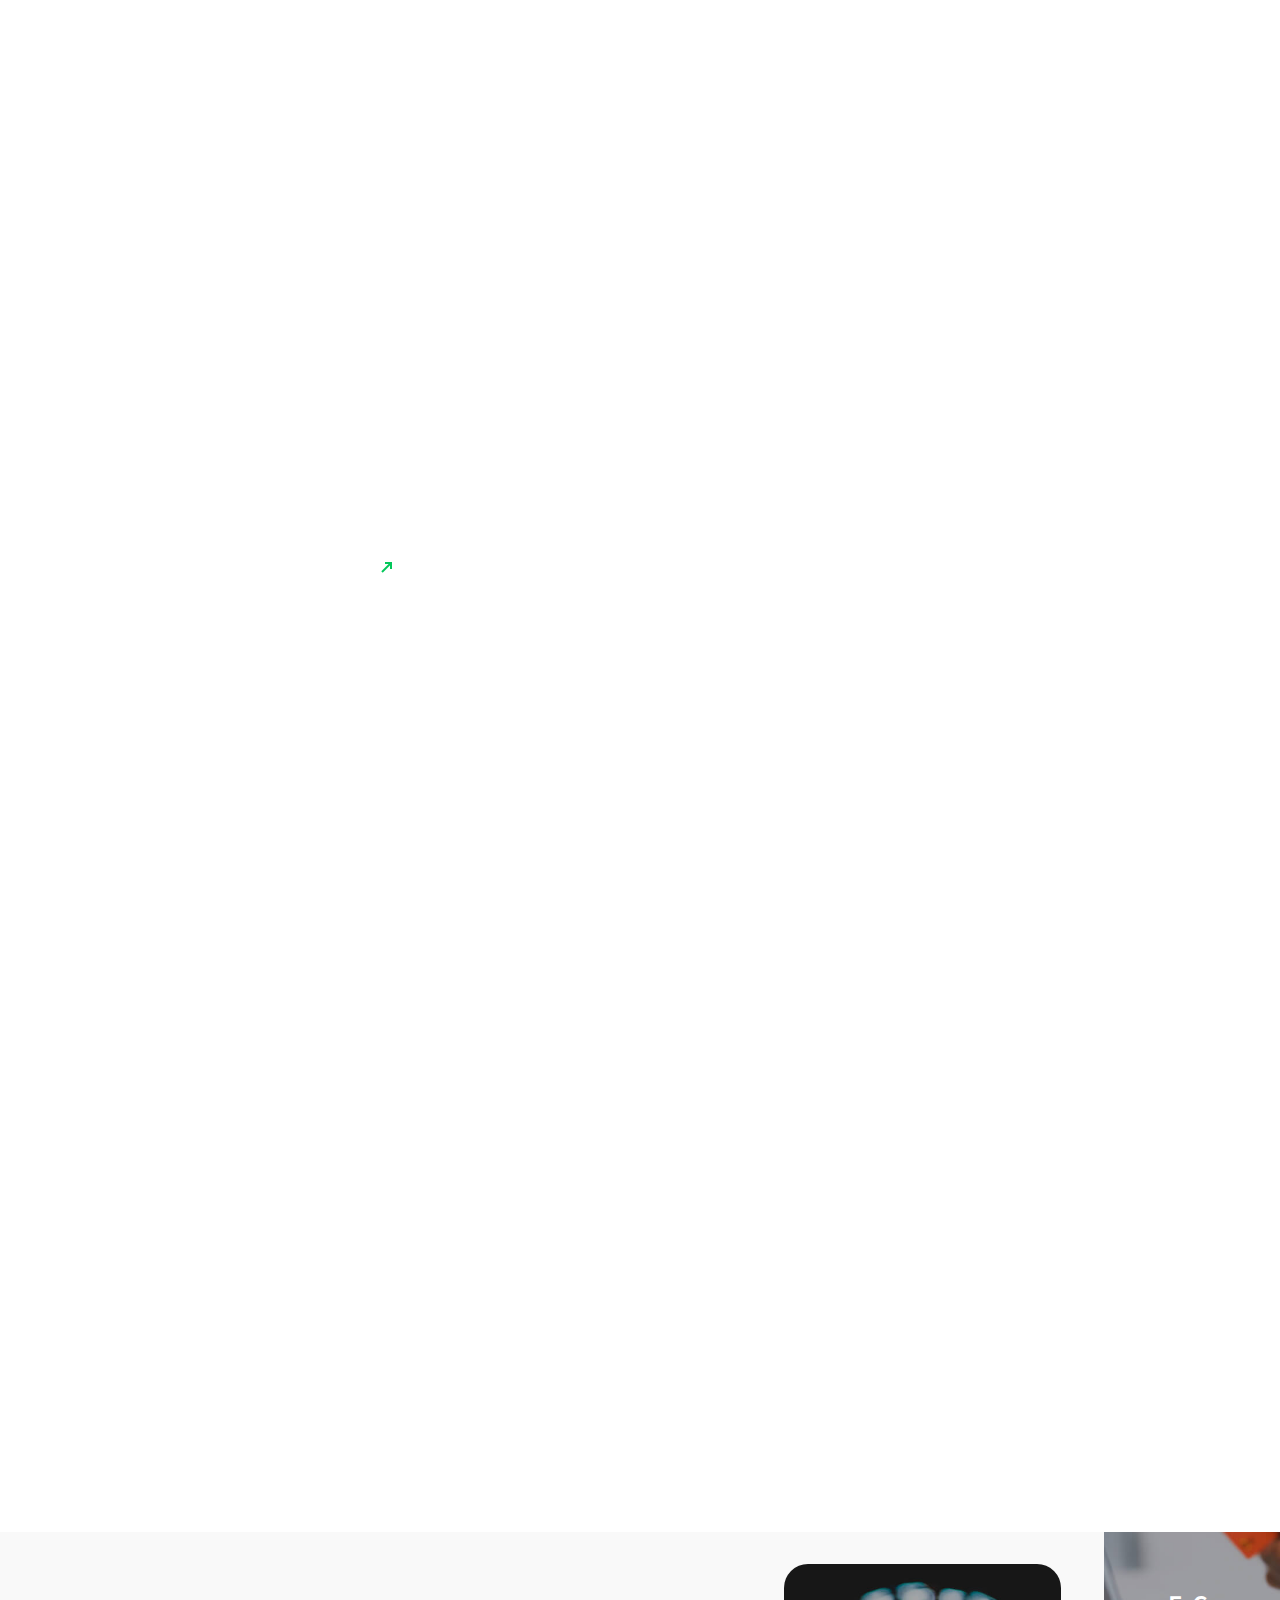
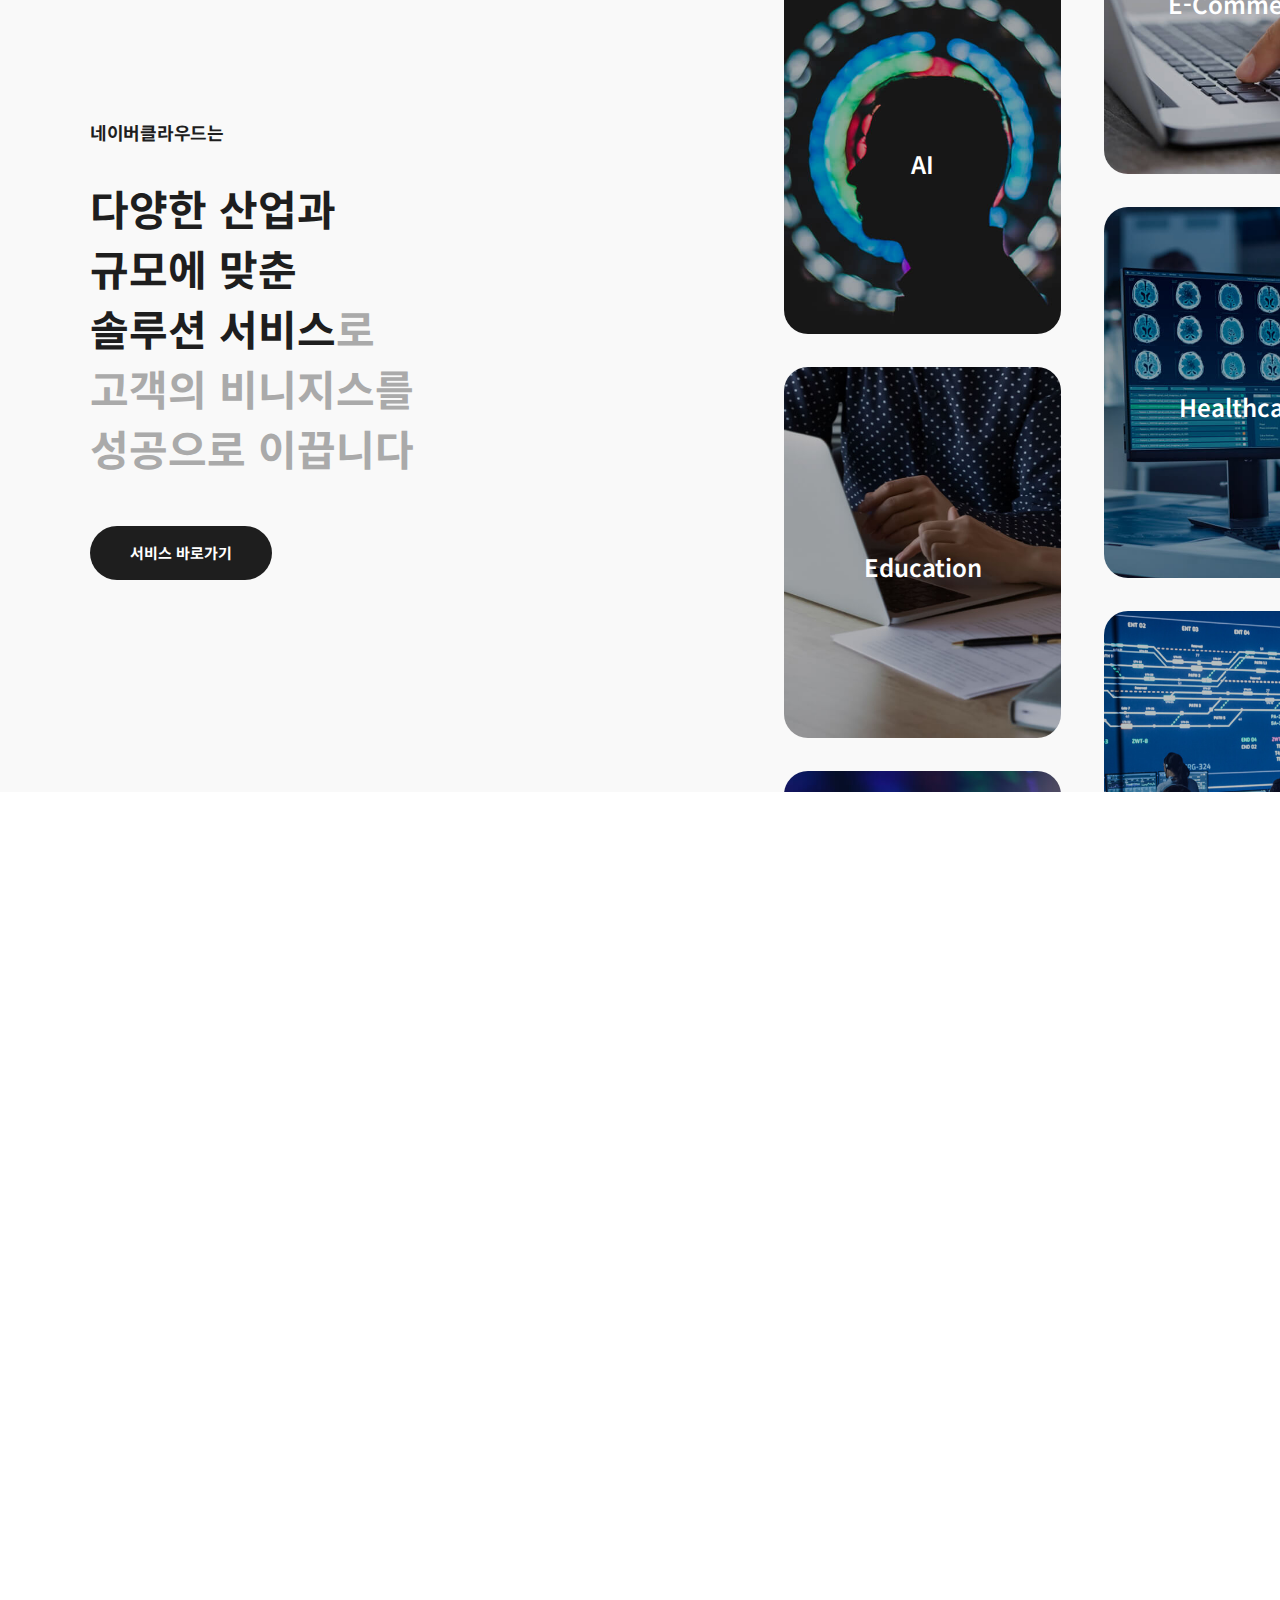
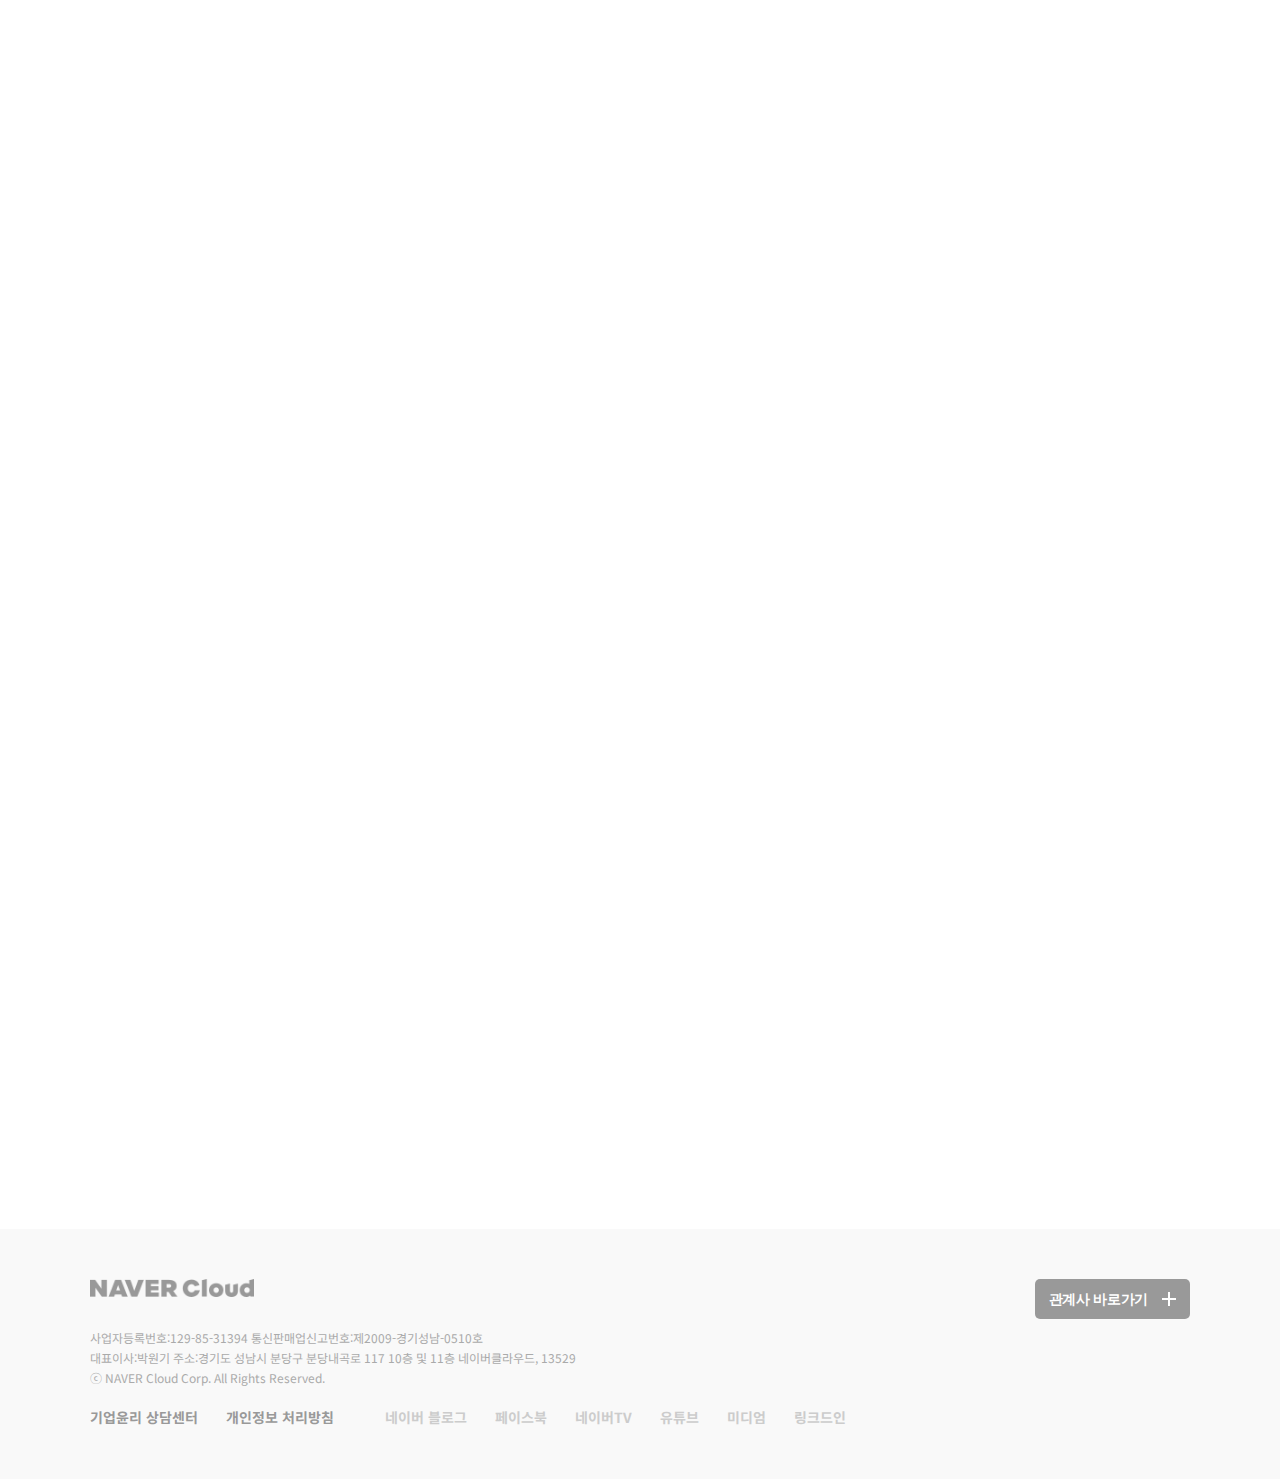
==== commit 6bb9a298: "footer" ====
--- a/index.html
+++ b/index.html
@@ -285,13 +285,13 @@
               <div class="footer-right">
                 <div class="family-site">
                   <button id="family-list-btn" type="button">관계사 바로가기</button>
-                  <ul>
+                  <!-- <ul>
                     <li><a href="https://www.navercorp.com" target="_blank">네이버</a></li>
                     <li><a href="https://www.naverlabs.com" target="_blank">네이버랩스</a></li>
                     <li><a href="https://naver.worksmobile.com" target="_blank">웍스모바일</a></li>
                     <li><a href="https://linepluscorp.com/" target="_blank">라인</a></li>
                     <li><a href="https://clova.ai/ko/" target="_blank">클로바</a></li>
-                  </ul>
+                  </ul> -->
                 </div>
               </div>
             </div>
